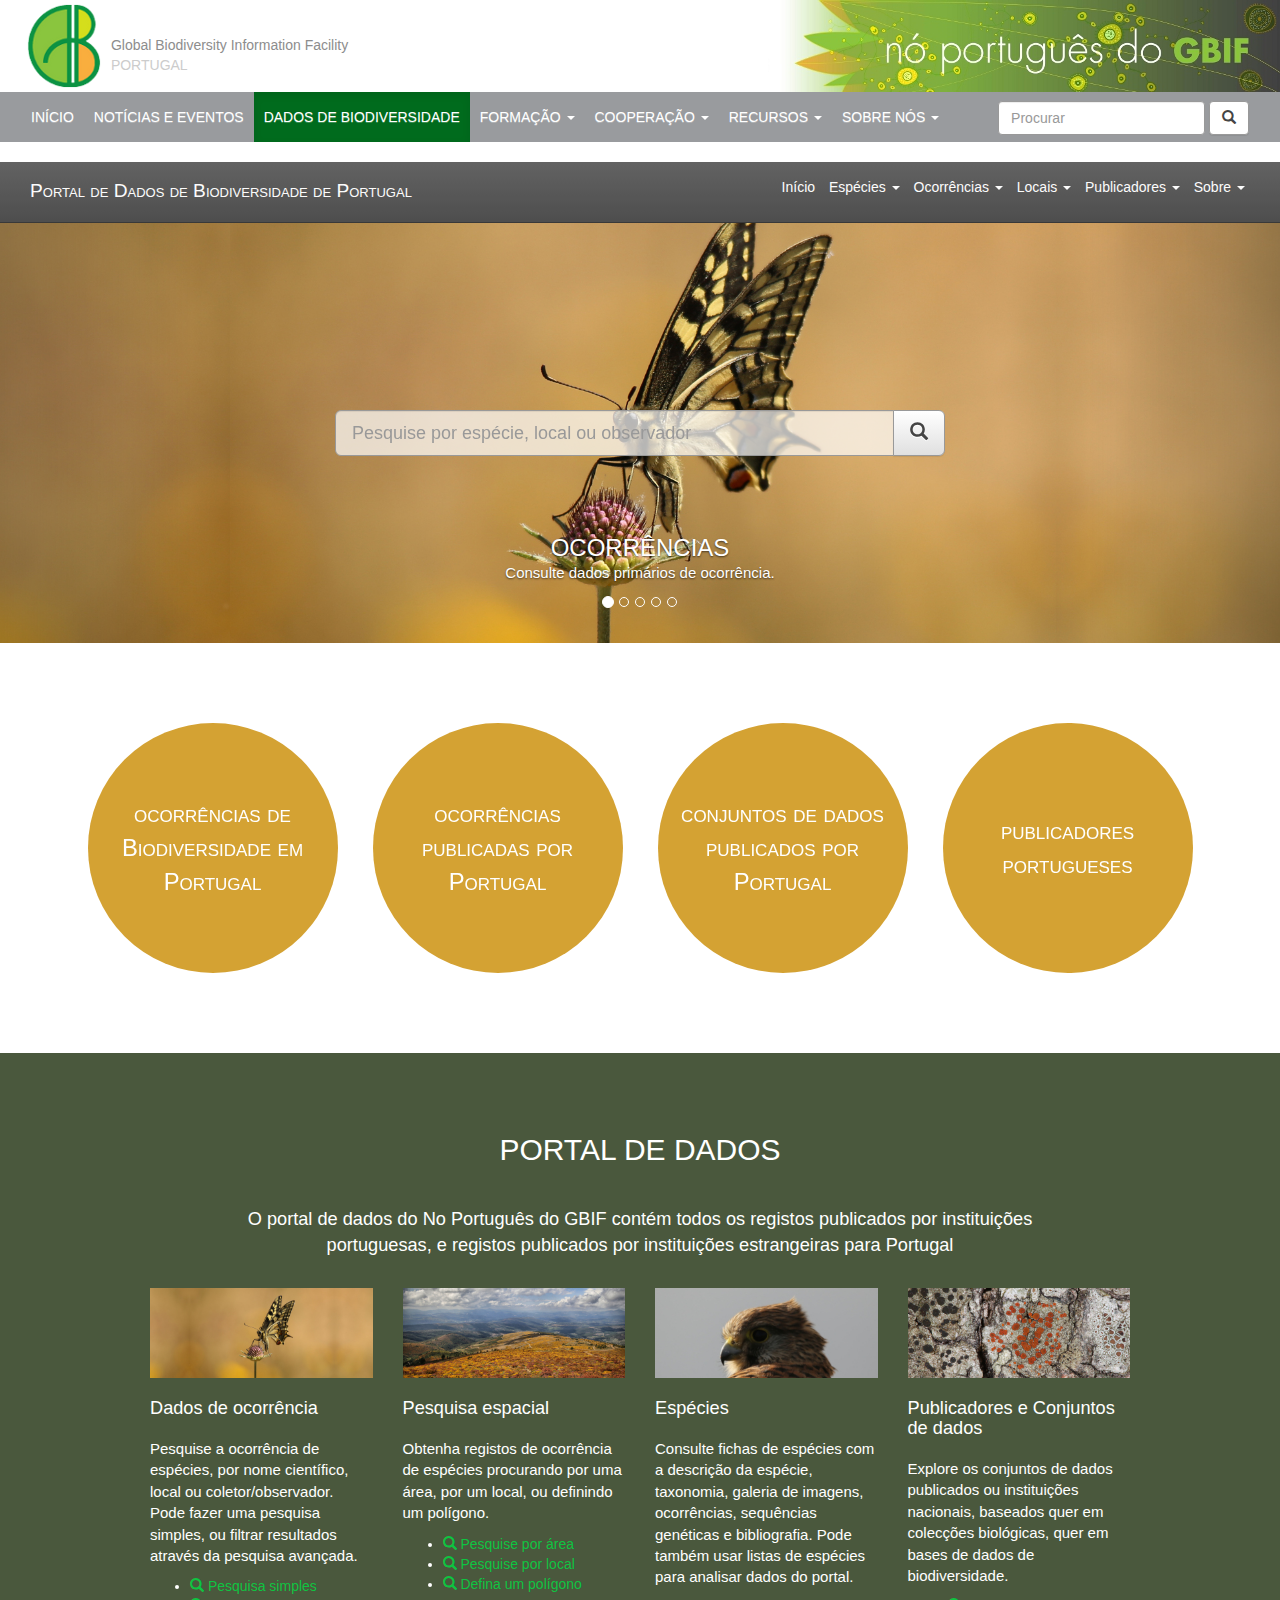
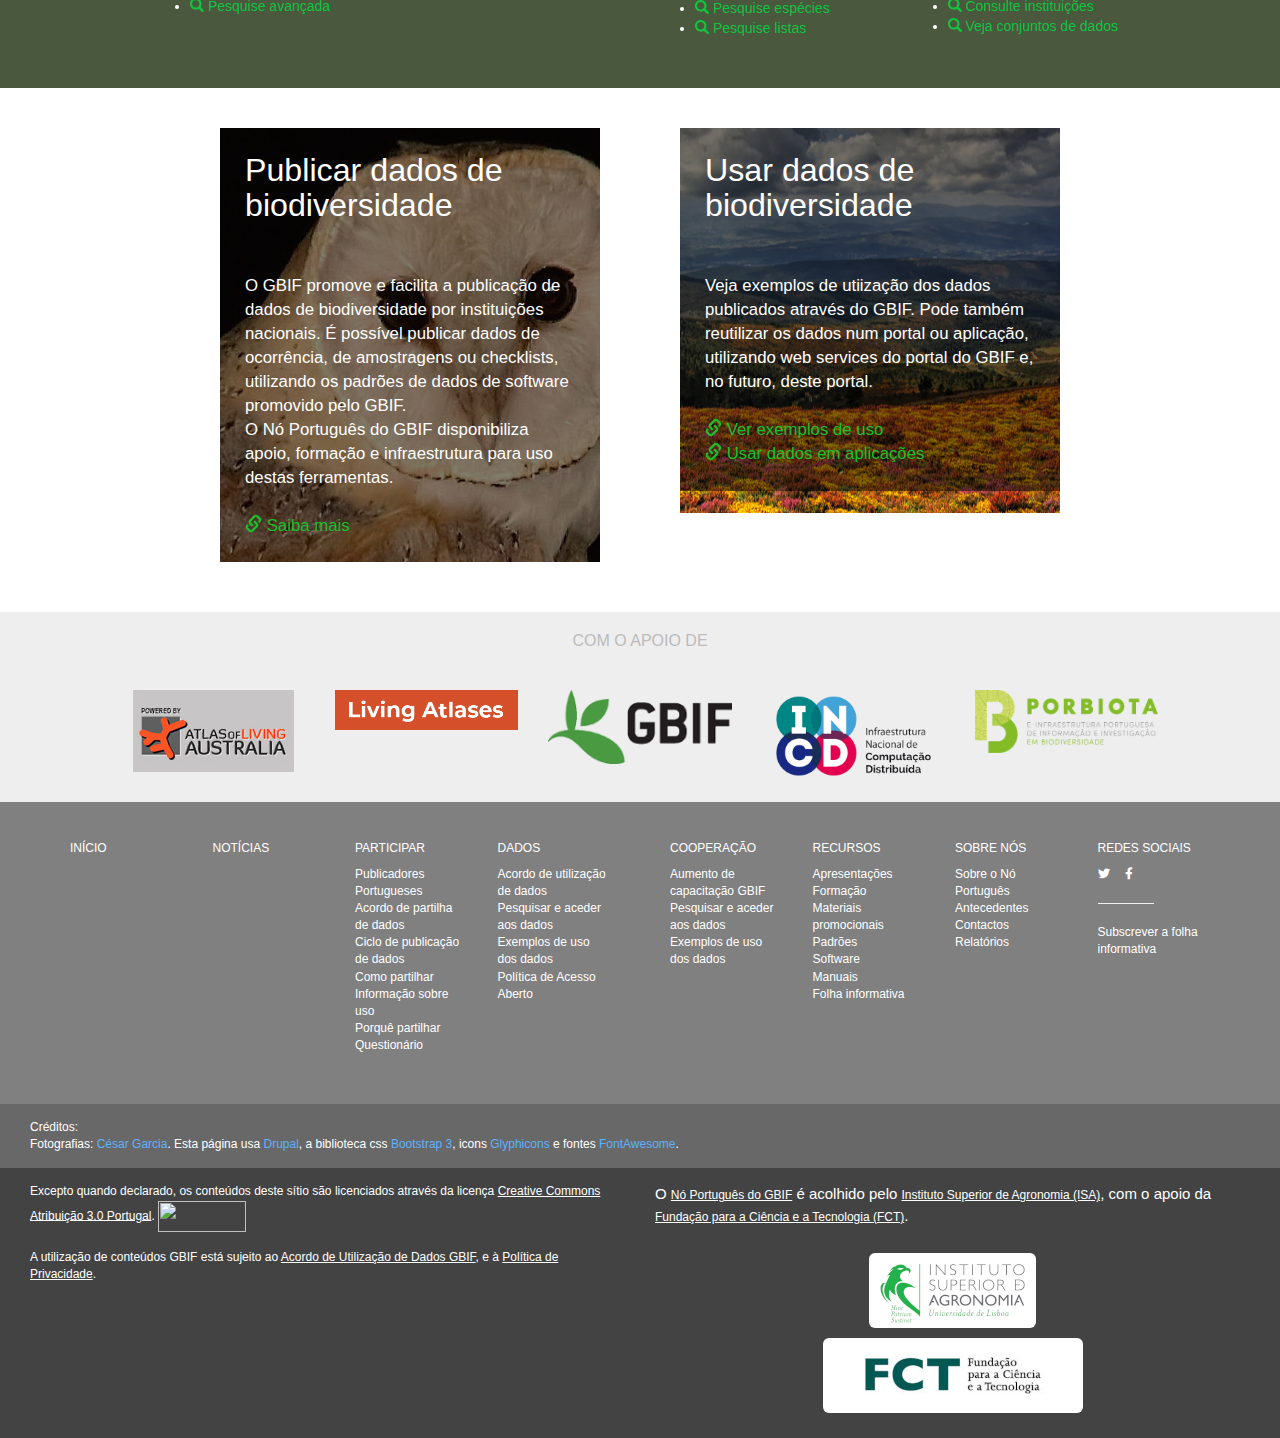
==== index.html @ 5e7d491e "initial version" ====
<!DOCTYPE html>
<html>
<head>
  <meta charset="utf-8">
  <meta name="viewport" content="width=device-width, initial-scale=1">
  <script type="text/javascript" src="js/jquery.min.js"></script>
  <script type="text/javascript" src="js/totais.js"></script>
  <script type="text/javascript" src="js/bootstrap.js"> </script>
  <!-- Global site tag (gtag.js) - Google Analytics -->
  <script async src="https://www.googletagmanager.com/gtag/js?id=UA-41841769-3"></script>
  <script>
    window.dataLayer = window.dataLayer || [];
    function gtag(){dataLayer.push(arguments);}
    gtag('js', new Date());

    gtag('config', 'UA-41841769-3');
  </script>
  <link href="css/bootstrap.css" type="text/css" rel="stylesheet" media="screen, projection, print" />
  <link href="css/bootstrap-theme.css" type="text/css" rel="stylesheet" media="screen, projection, print" />
  <link href="css/ala-styles.css" type="text/css" rel="stylesheet" media="screen, projection, print" />
  <link href="css/pt-styles.css" type="text/css" rel="stylesheet" media="screen, projection, print" />
  <link href="css/all.css" type="text/css" rel="stylesheet" media="screen, projection, print" />

</head>
<body>
  <!-- banner section-->

  <!-- logo bar subsection-->
    <div class="gbif-top-header">
    <div class="row">
      <div class="col-sm-4 col-xs-12">
        <a href="https://www.gbif.pt" style="margin-left:0px; background-color:white;"><img src="images/gbifpt92_1.png"></a>
        <div class="name-and-slogan">
          <div class="site-slogan">Global Biodiversity Information Facility</div>
          <div class="site-name">PORTUGAL</div>
        </div>
      </div>
      <div class="col-sm-8 hidden-xs">
        <div class="banner-top"></div>
      </div>
    </div>
  </div>
  <!-- END logo bar-->

  <!-- general menu section -->

  <nav class="navbar navbar-default">
    <div class="container-fluid">

      <!-- BRAND -->
      <div class="navbar-header">
        <button type="button" class="navbar-toggle" data-toggle="collapse" data-target="#general-menu">
          <span class="icon-bar"></span>
          <span class="icon-bar"></span>
          <span class="icon-bar"></span>
        </button>
      </div>
      <!-- COLLAPSIBLE NAVBAR -->
      <div class="collapse navbar-collapse" id="general-menu">

        <!-- Links -->
        <ul class="nav navbar-nav ">
          <li><a href="http://www.gbif.pt">Início</a></li>
          <li><a href="http://www.gbif.pt/news">Notícias e Eventos</a></li>
          <li class="active"><a href="https://dados.gbif.pt">Dados de Biodiversidade</a></li>
          <li class="dropdown">
            <a href="#" class="dropdown-toggle" data-toggle="dropdown" role="button" aria-haspopup="true" aria-expanded="false">Formação <span class="caret"></span></a>
            <ul class="dropdown-menu" aria-labelledby="formacao">
              <li><a href="http://www.gbif.pt/node/461?language=pt-pt">Plano de formação 2019</a></li>
              <li><a href="http://www.gbif.pt/formacao?language=pt-pt">Todos os cursos</a></li>
            </ul>
          </li>
          <li class="dropdown">
            <a href="#" class="dropdown-toggle" data-toggle="dropdown" role="button" aria-haspopup="true" aria-expanded="false">Cooperação <span class="caret"></span></a>
            <ul class="dropdown-menu" aria-labelledby="cooperacao">
              <li><a href="http://www.gbif.pt/taxonomy/term/45?language=pt-pt">Projectos de colaboração</a></li>
              <li><a href="http://www.gbif.pt/taxonomy/term/51?language=pt-pt">Aumento Capacitação GBIF</a><li>
              <li><a href="http://www.gbif.pt/taxonomy/term/47?language=pt-pt">Cooperação na CPLP</a><li>
            </ul>
          </li>
          <li class="dropdown">
            <a href="#" class="dropdown-toggle" data-toggle="dropdown" role="button" aria-haspopup="true" aria-expanded="false">Recursos <span class="caret"></span></a>
            <ul class="dropdown-menu" aria-labelledby="recursos">
              <li><a href="http://www.gbif.pt/infraestrutura?language=pt-pt">Infraestrutura</a></li>
              <li><a href="http://www.gbif.pt/taxonomy/term/49?language=pt-pt">Apresentações</a><li>
              <li><a href="http://www.gbif.pt/taxonomy/term/39?language=pt-pt">Padrões de dados</a><li>
              <li><a href="http://www.gbif.pt/taxonomy/term/40?language=pt-pt">Software</a><li>
              <li><a href="http://www.gbif.pt/taxonomy/term/38?language=pt-pt">Manuais</a><li>
            </ul>
          </li>
          <li class="dropdown">
            <a href="#" class="dropdown-toggle" data-toggle="dropdown" role="button" aria-haspopup="true" aria-expanded="false">Sobre nós <span class="caret"></span></a>
            <ul class="dropdown-menu" aria-labelledby="sobre-nos">
              <li><a href="http://www.gbif.pt/node/83?language=pt-pt">Sobre o Nó Português</a></li>
              <li><a href="http://www.gbif.pt/taxonomy/term/37?language=pt-pt">Antecedentes</a><li>
              <li><a href="http://www.gbif.pt/planoestrategico?language=pt-pt">Plano Estratégico</a><li>
              <li><a href="http://www.gbif.pt/relatorios?language=pt-pt">Relatórios</a><li>
              <li><a href="http://www.gbif.pt/equipa?language=pt-pt">Equipa</a><li>
              <li><a href="http://www.gbif.pt/contactos?language=pt-pt">Contactos</a><li>
            </ul>
          </li>
        </ul>
        <!-- Search -->
        <form class="navbar-form navbar-right" role="search" action="http://www.gbif.pt/search/node/" method="get">
          <div class="form-group">
            <input type="text" class="form-control" placeholder="Procurar">
          </div>
          <button type="submit" class="btn btn-default"><span class="icon glyphicon glyphicon-search" aria-hidden="true"></span></button>

        </form>
      </div><!--/.nav-collapse -->
    </div><!--/.container-fluid -->
  </nav>

  <!--/general menu section -->

  <div class="navbar navbar-inverse navbar-static-top">
        <div class="navbar-inner">
            <div class="container-fluid">
                <a class="brand" href="https://dados.gbif.pt">Portal de Dados de Biodiversidade de Portugal</a>
                <div class="simple-nav-list pull-right">
                    <ul class="list-inline">
                        <li><a href="https://dados.gbif.pt">Início</a></li>
                        <li class="dropdown dropdown-menu-right">
                          <a href="#" class="dropdown-toggle" data-toggle="dropdown" role="button" aria-haspopup="true" aria-expanded="false">Espécies <span class="caret"></span></a>
                          <ul class="dropdown-menu" aria-labelledby="especies">
                            <li><a href="https://especies.gbif.pt">Pesquisar espécies</a></li>
                            <li><a href="https://listas.gbif.pt">Ver/analisar listas de espécies</a></li>
                          </ul>
                        </li>
                        <li class="dropdown">
                          <a href="#" class="dropdown-toggle" data-toggle="dropdown" role="button" aria-haspopup="true" aria-expanded="false">Ocorrências <span class="caret"></span></a>
                            <ul class="dropdown-menu" aria-labelledby="registos">
                              <li><a href="https://registos.gbif.pt">Pesquisa simples</a></li>
                              <li><a href="https://registos.gbif.pt/#advanceSearch">Pesquisa avançada</a></li>
                              <li><a href="https://registos.gbif.pt/#taxaUpload">Pesquisar várias espécies</a></li>
                              <li><a href="https://registos.gbif.pt/#catalogUpload">Pesquisar por números de catálogo</a></li>
                            </ul>
                          </li>                        <li class="dropdown">
                          <a href="#" class="dropdown-toggle" data-toggle="dropdown" role="button" aria-haspopup="true" aria-expanded="false">Locais <span class="caret"></span></a>
                          <ul class="dropdown-menu dropdown-menu-right" aria-labelledby="locais">
                            <li><a href="https://registos.gbif.pt/explore/your-area?default=true">Pesquisar por local</a></li>
                            <li><a href="https://registos.gbif.pt#tab_spatialSearch">Pesquisar por polígono</a></li>
                            <li><a href="https://regioes.gbif.pt">Pesquisar por região</a></li>
                            <!--<li><a href="http://registos.gbif.pt">Análise espacial</a></li>-->
                          </ul>
                        </li>
                        <li class="dropdown">
                          <a href="#" class="dropdown-toggle" data-toggle="dropdown" role="button" aria-haspopup="true" aria-expanded="false">Publicadores <span class="caret"></span></a>
                          <ul class="dropdown-menu dropdown-menu-right" aria-labelledby="publicadores">
                            <li><a href="https://metadados.gbif.pt">Publicadores</a></li>
                            <li><a href="https://metadados.gbif.pt/datasets">Conjuntos de dados</a></li>
                          </ul>
                        </li>
                        <li class="dropdown">
                          <a href="#" class="dropdown-toggle" data-toggle="dropdown" role="button" aria-haspopup="true" aria-expanded="false">Sobre <span class="caret"></span></a>
                          <ul class="dropdown-menu dropdown-menu-right" aria-labelledby="sobre">
                            <li><a href="https://dados.gbif.pt/sobre.html">Sobre o portal</a></li>
                            <li><a href="https://dados.gbif.pt/ajuda.html">Como usar</a></li>
                            <li><a href="https://dados.gbif.pt/citar.html">Como citar</a></li>
                            <li><hr /></li>
                            <li><a href="https://dados.gbif.pt/LivingAtlases.html">Comunidade Living Atlases</a></li>
                            <!--<li><a href="http://registos.gbif.pt">Análise espacial</a></li>-->
                          </ul>
                        </li>
                    </ul>
                </div><!--/.nav-collapse -->
            </div><!--/.container-fluid -->
        </div><!--/.navbar-inner -->
    </div><!--/.navbar -->
  <!-- End of banner section-->

<div class="main"> <!--main content-->
  <div class="container-fluid>">

<!--Carousel-->
        <div id="myCarousel" class="carousel slide" data-ride="carousel"><!--Carousel-->
          <div class="container wrap">
            <form role="search" action="https://registos.gbif.pt/occurrences/search" method="get">
              <div class="input-group input-group-lg">
                <input type="text" class="form-control" name="q" placeholder="Pesquise por espécie, local ou observador">
                <div class="input-group-btn">
                  <button class="btn btn-default" type="submit"><i class="glyphicon glyphicon-search"></i></button>
                </div>
              </div>
            </form>
          </div>
          <!-- Indicators -->
          <ol class="carousel-indicators">
            <li data-target="#myCarousel" data-slide-to="0" class="active"></li>
            <li data-target="#myCarousel" data-slide-to="1"></li>
            <li data-target="#myCarousel" data-slide-to="2"></li>
            <li data-target="#myCarousel" data-slide-to="3"></li>
            <li data-target="#myCarousel" data-slide-to="4"></li>
          </ol>

          <!-- Wrapper for slides -->
          <div class="carousel-inner" role="listbox">
            <div class="item active">
            <img src="images/biodiv/borboleta_h650.jpg" alt="Borboleta">
              <div class="carousel-caption">
                <h3 class="fontCarouselH3"><a href="https://dados.gbif.pt/generic-hub">Ocorrências</a></h3>
                <p class="fontCarouselP">Consulte dados primários de ocorrência.</p>
              </div>
            </div>

            <div class="item">
            <img src="images/biodiv/guardarios_h650.jpg" alt="Guarda rios">
              <div class="carousel-caption">
                <h3 class="fontCarouselH3"><a href="#">Dados para espécies</a></h3>
                <p class="fontCarouselP">Consulte dados para espécies notáveis.</p>
              </div>
            </div>

            <div class="item">
            <img src="images/biodiv/paisagem_h650.jpg" alt="Paisagem">
              <div class="carousel-caption">
                <h3 class="fontCarouselH3"><a href="https://dados.gbif.pt/generic-hub/explore/your-area?default=true">Locais</a></h3>
                <p class="fontCarouselP">Veja os dados para a sua região.</p>
              </div>
            </div>

            <div class="item">
            <img src="images/biodiv/ra_h650.jpg" alt="Rã">
              <div class="carousel-caption">
                <h3 class="fontCarouselH3"><a href="https://metadados.gbif.pt/collectory/datasets">Conjuntos de dados</a></h3>
                <p class="fontCarouselP">Consulte os conjuntos de dados disponívels.</p>
              </div>
            </div>

            <div class="item">
            <img src="images/biodiv/musgo_h650.jpg" alt="Musgo">
              <div class="carousel-caption">
                <h3 class="fontCarouselH3"><a href="https://metadados.gbif.pt/collectory">Publicadores</a></h3>
                <p class="fontCarouselP">Consulte os publicadores de dados de Portugal através do GBIF.</p>
              </div>
            </div>
          </div>

          <!-- Left and right controls -->
          <a class="left carousel-control" href="#myCarousel" role="button" data-slide="prev">
            <!--<span class="glyphicon glyphicon-chevron-left" aria-hidden="true"></span>-->
            <span class="sr-only">Previous</span>
          </a>
          <a class="right carousel-control" href="#myCarousel" role="button" data-slide="next">
            <!--span class="glyphicon glyphicon-chevron-right" aria-hidden="true"></span>-->
            <span class="sr-only">Next</span>
          </a>
        </div>
      </div>
  </div>
  <!--/Carousel-->

  <!--Contadores-->
  <div class="container">
    <div class="row">
      <script>
       window.onload = totalRecords();
       window.onload = totalRecordsPT();
       window.onload = totalDatasetsPT();
       window.onload = totalPublicadoresPT();
     </script>
     <div class="col-md-3 block">
         <div class="circle">
             <p><a href="https://www.gbif.org/occurrence/search?country=PT" id="totalRecords"></a> ocorrências de Biodiversidade em Portugal</p>
         </div>
     </div>
     <div class="col-md-3 block">
         <div class="circle">
             <p><a href="https://www.gbif.org/occurrence/search?publishing_country=PT&advanced=1" id="totalRecordsPT"></a> ocorrências publicadas por Portugal</p>
         </div>
     </div>
     <div class="col-md-3 block">
         <div class="circle">
             <p><a href="https://www.gbif.org/publisher/search?country=PT" id="totalDatasetsPT"></a> conjuntos de dados publicados por Portugal</p>
         </div>
     </div>
     <div class="col-md-3 block">
         <div class="circle">
             <p><a href="https://www.gbif.org/publisher/search?country=PT" id="totalPublicadoresPT"></a> publicadores portugueses</p>
         </div>
     </div>
   </div>
  </div>
  <!--/Contadores-->

<!--destaques topicos Portal-->
<div class="destaquesPortal">
  <div class="container-fluid">
    <h2 class="block-title">Portal de dados</h2>
    <div class="col-sm-8 col-sm-offset-2 text-center section2H" style="padding-bottom:30px;">O portal de dados do No Português do GBIF contém todos os registos publicados por instituições portuguesas, e registos publicados por instituições estrangeiras para Portugal</div>
    <div class="row">
      <div class="col-sm-3 topicos">
        <img src="images/biodiv/borboleta_335.jpg" class="img-responsive" style="width:100%" alt="Image">
        <h2 class="section2H">Dados de ocorrência</h2>
        <p class="section2">Pesquise a ocorrência de espécies, por nome científico, local ou coletor/observador. Pode fazer uma pesquisa simples, ou filtrar resultados através da pesquisa avançada.</p>
        <ul class="section2">
          <li><a href="https://registos.gbif.pt/search#tab_simpleSearch"><span class="glyphicon glyphicon-search"></span> Pesquisa simples</a></li>
          <li><a href="https://registos.gbif.pt/search#tab_advanceSearch"><span class="glyphicon glyphicon-search"></span> Pesquise avançada</a></li>
        </ul class="section2">
      </div>
      <div class="col-sm-3 topicos">
        <img src="images/biodiv/paisagem_335.jpg" class="img-responsive" style="width:100%" alt="Image">
        <h2 class="section2H">Pesquisa espacial</h2>
        <p class="section2">Obtenha registos de ocorrência de espécies procurando por uma área, por um local, ou definindo um polígono.</p>
        <ul class="section2">
          <li><a href="https://regioes.gbif.pt/#rt=States%20and%20territories"><span class="glyphicon glyphicon-search"></span> Pesquise por área</a></li>
          <li><a href="https://registos.gbif.pt/explore/your-area?default=true"><span class="glyphicon glyphicon-search"></span> Pesquise por local</a></li>
          <li><a href="https://registos.gbif.pt/#tab_spatialSearch"><span class="glyphicon glyphicon-search"></span> Defina um polígono</a></li>
        </ul>
      </div>
      <div class="col-sm-3 topicos">
        <img src="images/biodiv/ave_335.jpg" class="img-responsive" style="width:100%" alt="Image">
        <h2 class="section2H">Espécies </h2>
        <p class="section2">Consulte fichas de espécies com a descrição da espécie, taxonomia, galeria de imagens, ocorrências, sequências genéticas e bibliografia. Pode também usar listas de espécies para analisar dados do portal.</p>
      <ul class="section2">
        <li><a href="https://especies.gbif.pt/"><span class="glyphicon glyphicon-search"></span> Pesquise espécies</a></li>
        <li><a href="https://listas.gbif.pt/"><span class="glyphicon glyphicon-search"></span> Pesquise listas</a></li>
      </ul class="section2">
      </div>
      <div class="col-sm-3 topicos">
        <img src="images/biodiv/liquenes_335.jpg" class="img-responsive" style="width:100%" alt="Image">
        <h2 class="section2H">Publicadores e Conjuntos de dados </h2>
        <p class="section2">Explore os conjuntos de dados publicados ou instituições nacionais, baseados quer em colecções biológicas, quer em bases de dados de biodiversidade. </p>
        <ul class="section2">
          <li><a href="https://metadados.gbif.pt/"><span class="glyphicon glyphicon-search"></span> Consulte instituições</a></li>
          <li><a href="https://metadados.gbif.pt/datasets"><span class="glyphicon glyphicon-search"></span> Veja conjuntos de dados</a></li>
      </ul>
      </div>
    </div>
  </div>
</div> <!--/destaques topicos Portal-->

<!--publicaUsa-->
<div class="publicaUsa">
  <div class="row">
    <div class="col-sm-6">
      <div class="publicaDados">
      <h2 class="section3H">Publicar dados de biodiversidade</h2>
      <p class="section3">O GBIF promove e facilita a publicação de dados de biodiversidade por instituições nacionais. É possível publicar dados de ocorrência, de amostragens ou checklists, utilizando os padrões de dados de software promovido pelo GBIF. <br>O Nó Português do GBIF disponibiliza apoio, formação e infraestrutura para uso destas ferramentas.<br><br><a href="http://www.gbif.pt/taxonomy/term/29"><span class="glyphicon glyphicon-link"></span> Saiba mais</a>
      </p>
    </div>
    </div>
    <div class="col-sm-6">
      <div class="usaDados">
      <h2 class="section3H">Usar dados de biodiversidade</h2>
      <p class="section3">Veja exemplos de utiização dos dados publicados através do GBIF. Pode também reutilizar os dados num portal ou aplicação, utilizando web services do portal do GBIF e, no futuro, deste portal.
      <br><br><a href="https://www.gbif.org/resource/search?contentType=dataUse"><span class="glyphicon glyphicon-link"></span> Ver exemplos de uso</a>
      <br><a href="http://www.gbif.org/developer/summary"><span class="glyphicon glyphicon-link"></span> Usar dados em aplicações</a></p>
    </div>
  </div>
</div>
</div><!--/publicaUsa-->


</main><!--/main content-->



<div id="footer">

    <div class="container-fluid">
      <div class="container-fluid" style="width:100%;"> <!--partners-->
        <div class="row footergbifpt">
          <div class="row">
          <h3 class="text-center"> Com o apoio de </h3>
          </div>
          <div class="row">
          <div class="col-sm-2 col-md-offset-1">
            <a href="http://www.ala.org.au/" target="_blank"><img class="img-responsive center-block" src="images/ala-logo1.png" alt="Atlas  of Living Australia" title="Atlas  of Living Australia"/></a>
          </div>
          <div class="col-sm-2">
              <a href="https://living-atlases.gbif.org/" target="_blank"><img class="img-responsive center-block" src="images/Living_Atlases_community.png" alt="Living Atlases" title="GBIF Portugal"/></a>
          </div>
          <div class="col-sm-2">
              <a href="http://www.gbif.org/" target="_blank"><img class="img-responsive center-block" src="images/GBIF-2015.png" alt="GBIF" title="GBIF"/></a>
          </div>
          <div class="col-sm-2">
              <a href="https://www.incd.pt/ " target="_blank"><img class="img-responsive center-block" src="images/incd-logo-gray.png" alt="INCD" title="INCD"/></a>
          </div>
          <div class="col-sm-2">
              <a href="http://www.porbiota.pt/ " target="_blank"><img class="img-responsive center-block" src="images/porbiota_principal.png" alt="PORBIOTA" title="INCD"/></a>
          </div>
          <!--<div class="col-sm-2">
              <a href="https://www.gbif.pt/ " target="_blank"><img class="img-responsive center-block" src="images/GBIFPORTUGAL.png" alt="GBIF Portugal" title="GBIF Portugal"/></a>
          </div>-->
          </div>
        </div>
      </div><!--/partners-->


      <div class="container-fluid"> <!-- footer menu-->
        <div class="row footermenu ">
        <div class="col-sm-6">
        <div class="col-sm-3"><h2><a href="http://www.gbif.pt">Início</a></h2></div>
          <div class="col-sm-3"><h2><a href="http://www.gbif.pt/taxonomy/term/28">Notícias</a></h2></div>
          <div class="col-sm-3"><h2><a href="http://www.gbif.pt/taxonomy/term/29">Participar</a></h2>
            <ul class="list-unstyled">
              <li><a href="http://www.gbif.pt/node/18">Publicadores Portugueses</a></li>
              <li><a href="http://www.gbif.pt/node/492">Acordo de partilha de dados</a></li>
              <li><a href="http://www.gbif.pt/node/133">Ciclo de publicação de dados</a></li>
              <li><a href="http://www.gbif.pt/node/17">Como partilhar</a></li>
              <li><a href="http://www.gbif.pt/node/46">Informação sobre uso</a></li>
              <li><a href="http://www.gbif.pt/node/16">Porquê partilhar</a></li>
              <li><a href="http://www.gbif.pt/node/115">Questionário</a></li>
            </ul>
          </div>
          <div class="col-sm-3"><h2><a href="http://www.gbif.pt/taxonomy/term/30">Dados</a></h2>
            <ul class="list-unstyled">
              <li><a href="http://www.gbif.pt/node/491">Acordo de utilização de dados</a></li>
              <li><a href="http://www.gbif.pt/node/24">Pesquisar e aceder aos dados</a></li>
              <li><a href="http://www.gbif.pt/node/133">Exemplos de uso dos dados</a></li>
              <li><a href="http://www.gbif.pt/node/17">Política de Acesso Aberto</a></li>
            </ul>
          </div>
          </div>
          <div class="col-sm-6">
          <div class="col-sm-3"><h2><a href="http://www.gbif.pt/taxonomy/term/44">Cooperação</a></h2>
            <ul class="list-unstyled">
              <li><a href="http://www.gbif.pt/taxonomy/term/51">Aumento de capacitação GBIF</a></li>
              <li><a href="http://www.gbif.pt/taxonomy/term/45">Pesquisar e aceder aos dados</a></li>
              <li><a href="http://www.gbif.pt/taxonomy/term/47">Exemplos de uso dos dados</a></li>
            </ul>
          </div>
          <div class="col-sm-3"><h2><a href="http://www.gbif.pt/taxonomy/term/31">Recursos</a></h2>
            <ul class="list-unstyled">
              <li><a href="http://www.gbif.pt/taxonomy/term/49">Apresentações</a></li>
              <li><a href="http://www.gbif.pt/taxonomy/term/42">Formação</a></li>
              <li><a href="http://www.gbif.pt/taxonomy/term/50">Materiais promocionais</a></li>
              <li><a href="http://www.gbif.pt/taxonomy/term/39">Padrões</a></li>
              <li><a href="http://www.gbif.pt/taxonomy/term/40">Software</a></li>
              <li><a href="http://www.gbif.pt/taxonomy/term/38">Manuais</a></li>
              <li><a href="http://www.gbif.pt/taxonomy/term/43">Folha informativa</a></li>
            </ul>
          </div>
          <div class="col-sm-3"><h2><a href="http://www.gbif.pt/taxonomy/term/32">Sobre nós</a></h2>
            <ul class="list-unstyled">
              <li><a href="http://www.gbif.pt/node/83">Sobre o Nó Português</a></li>
              <li><a href="http://www.gbif.pt/taxonomy/term/37">Antecedentes</a></li>
              <li><a href="http://www.gbif.pt/node/79">Contactos</a></li>
              <li><a href="http://www.gbif.pt/taxonomy/term/48">Relatórios</a></li>
            </ul>
          </div>
          <div class="col-sm-3"><h2>Redes sociais</h2>
            <ul class="list-unstyled">
            <li class="redesSociais"><a href="https://twitter.com/gbifportugal" target="_blank"><i class="fab fa-twitter"></i></a><span class="tab-space"> </span><a href="https://www.facebook.com/pages/Nó-Português-do-GBIF/294265787393100" target="_blank"><i class="fab fa-facebook-f"></i></a></li>
            <hr style="width:50%; margin-left: 0px;">
            <li>Subscrever a <a href="http://www.gbif.pt/subscrever_comunicacoes?language=pt-pt">folha informativa</a></li>
            </ul>
          </div>
        </div>
        </div>
       </div><!--/footer menu-->

        <div class="row credits">
          <div class ="col-sm-12"> Créditos:<br />
            Fotografias: <a href="https://www.flickr.com/photos/83637132@N02">César Garcia</a>. Esta página usa <a href="http://drupal.org">Drupal</a>, a biblioteca css <a href="http://getbootstrap.com">Bootstrap 3</a>, icons <a href="http://glyphicons.com/">Glyphicons</a> e fontes <a href="http://fortawesome.github.io/Font-Awesome/">FontAwesome</a>.
            </div>
        </div>

      <div class="row license">
         <div class="col-sm-6">
           Excepto quando declarado, os conteúdos deste sítio são licenciados através da licença <a href="https://creativecommons.org/licenses/by/3.0/pt/" title="External link to Creative Commons" class="external">Creative Commons Atribuição 3.0 Portugal</a>.
             <a href="http://creativecommons.org/licenses/by/3.0/pt/" title="External link to Creative Commons"><img src="https://i.creativecommons.org/l/by/3.0/88x31.png" width="88" height="31" alt=""></a><br><br>
             A utilização de conteúdos GBIF está sujeito ao <a href="http://www.gbif.org/terms/licences/data-use" title="Acordo de Utilização de Dados">Acordo de Utilização de Dados GBIF</a>, e à <a href="http://www.gbif.pt/node/116" title="Política de Privacidade">Política de Privacidade</a>.
         </div>
         <div class="col-sm-6">
           <p>O <a href="http://www.gbif.pt" title="Nó Português do GBIF">Nó Português do GBIF</a> é acolhido pelo <a href="http://www.isa.ulisboa.pt" title="Instituto Superior de Agronomia (ISA)">Instituto Superior de Agronomia (ISA)</a>,
           com o apoio da <a href="http://www.fct.pt" title="Fundação para a Ciência e a Tecnologia (FCT)">Fundação para a Ciência e a Tecnologia (FCT)</a>.</p><br>
           <p><a href="http://www.isa.ulisboa.pt" target="_blank"><img src="images/LogoISA.png" class="img-rounded img-responsive center-block" alt="Instituto Superior de Agronomia da Universidade de Lisboa" title="Instituto Superior de Agronomia da Universidade de Lisboa"/></a></p>
           <p><a href="http://www.fct.pt" target="_blank"><img src="images/2017_FCT_H_cor.jpg" class="img-rounded img-responsive center-block" alt="Fundação para a Ciência e a Tecnologia" title="Fundação para a Ciência e a Tecnologia"/></a></p>
         </div>
      </div>


    </div> <!--/#container-fluid -->
</div><!--/#footer -->

</body>
</html>
---- css/ala-styles.css ----
/* ALA custom style rules
================================= */

/*!* roboto-300 - latin_latin-ext *!*/
/*@font-face {*/
    /*font-family: 'Roboto';*/
    /*font-style: normal;*/
    /*font-weight: 300;*/
    /*src: url('../fonts/roboto-v18-latin_latin-ext-300.eot'); !* IE9 Compat Modes *!*/
    /*src: local('Roboto Light'), local('Roboto-Light'),*/
    /*url('../fonts/roboto-v18-latin_latin-ext-300.eot?#iefix') format('embedded-opentype'), !* IE6-IE8 *!*/
    /*url('../fonts/roboto-v18-latin_latin-ext-300.woff2') format('woff2'), !* Super Modern Browsers *!*/
    /*url('../fonts/roboto-v18-latin_latin-ext-300.woff') format('woff'), !* Modern Browsers *!*/
    /*url('../fonts/roboto-v18-latin_latin-ext-300.ttf') format('truetype'), !* Safari, Android, iOS *!*/
    /*url('../fonts/roboto-v18-latin_latin-ext-300.svg#Roboto') format('svg'); !* Legacy iOS *!*/
/*}*/
/*!* roboto-500 - latin_latin-ext *!*/
/*@font-face {*/
    /*font-family: 'Roboto';*/
    /*font-style: normal;*/
    /*font-weight: 500;*/
    /*src: url('../fonts/roboto-v18-latin_latin-ext-500.eot'); !* IE9 Compat Modes *!*/
    /*src: local('Roboto Medium'), local('Roboto-Medium'),*/
    /*url('../fonts/roboto-v18-latin_latin-ext-500.eot?#iefix') format('embedded-opentype'), !* IE6-IE8 *!*/
    /*url('../fonts/roboto-v18-latin_latin-ext-500.woff2') format('woff2'), !* Super Modern Browsers *!*/
    /*url('../fonts/roboto-v18-latin_latin-ext-500.woff') format('woff'), !* Modern Browsers *!*/
    /*url('../fonts/roboto-v18-latin_latin-ext-500.ttf') format('truetype'), !* Safari, Android, iOS *!*/
    /*url('../fonts/roboto-v18-latin_latin-ext-500.svg#Roboto') format('svg'); !* Legacy iOS *!*/
/*}*/
/*!* roboto-regular - latin_latin-ext *!*/
/*@font-face {*/
    /*font-family: 'Roboto';*/
    /*font-style: normal;*/
    /*font-weight: 400;*/
    /*src: url('../fonts/roboto-v18-latin_latin-ext-regular.eot'); !* IE9 Compat Modes *!*/
    /*src: local('Roboto'), local('Roboto-Regular'),*/
    /*url('../fonts/roboto-v18-latin_latin-ext-regular.eot?#iefix') format('embedded-opentype'), !* IE6-IE8 *!*/
    /*url('../fonts/roboto-v18-latin_latin-ext-regular.woff2') format('woff2'), !* Super Modern Browsers *!*/
    /*url('../fonts/roboto-v18-latin_latin-ext-regular.woff') format('woff'), !* Modern Browsers *!*/
    /*url('../fonts/roboto-v18-latin_latin-ext-regular.ttf') format('truetype'), !* Safari, Android, iOS *!*/
    /*url('../fonts/roboto-v18-latin_latin-ext-regular.svg#Roboto') format('svg'); !* Legacy iOS *!*/
/*}*/
/*!* roboto-900 - latin_latin-ext *!*/
/*@font-face {*/
    /*font-family: 'Roboto';*/
    /*font-style: normal;*/
    /*font-weight: 900;*/
    /*src: url('../fonts/roboto-v18-latin_latin-ext-900.eot'); !* IE9 Compat Modes *!*/
    /*src: local('Roboto Black'), local('Roboto-Black'),*/
    /*url('../fonts/roboto-v18-latin_latin-ext-900.eot?#iefix') format('embedded-opentype'), !* IE6-IE8 *!*/
    /*url('../fonts/roboto-v18-latin_latin-ext-900.woff2') format('woff2'), !* Super Modern Browsers *!*/
    /*url('../fonts/roboto-v18-latin_latin-ext-900.woff') format('woff'), !* Modern Browsers *!*/
    /*url('../fonts/roboto-v18-latin_latin-ext-900.ttf') format('truetype'), !* Safari, Android, iOS *!*/
    /*url('../fonts/roboto-v18-latin_latin-ext-900.svg#Roboto') format('svg'); !* Legacy iOS *!*/
/*}*/
/*!* roboto-700 - latin_latin-ext *!*/
/*@font-face {*/
    /*font-family: 'Roboto';*/
    /*font-style: normal;*/
    /*font-weight: 700;*/
    /*src: url('../fonts/roboto-v18-latin_latin-ext-700.eot'); !* IE9 Compat Modes *!*/
    /*src: local('Roboto Bold'), local('Roboto-Bold'),*/
    /*url('../fonts/roboto-v18-latin_latin-ext-700.eot?#iefix') format('embedded-opentype'), !* IE6-IE8 *!*/
    /*url('../fonts/roboto-v18-latin_latin-ext-700.woff2') format('woff2'), !* Super Modern Browsers *!*/
    /*url('../fonts/roboto-v18-latin_latin-ext-700.woff') format('woff'), !* Modern Browsers *!*/
    /*url('../fonts/roboto-v18-latin_latin-ext-700.ttf') format('truetype'), !* Safari, Android, iOS *!*/
    /*url('../fonts/roboto-v18-latin_latin-ext-700.svg#Roboto') format('svg'); !* Legacy iOS *!*/
/*}*/

/* Global
================================= */
body{-webkit-font-smoothing:antialiased;font:normal 15px Roboto,Helvetica,"Helvetica Neue",Arial,sans-serif}
#main{padding-top: 30px; padding-bottom: 5em; }
body.background-white {background-color:#fff;}
body.background-lightgrey {background-color:#f2f2f2;}
.container {position: relative;max-width: 1260px;}

/* Columns
================================= */
.no-gutter>[class*='col-']{padding-right:0;padding-left:0;}
.col-centered{float:none;margin:0 auto;}

/* Navbar
================================= */
/*.navbar {background-color: white;border-top: 4px solid rgb(213, 80, 42);border-bottom: 2px solid rgb(231, 231, 231);}*/
.navbar { margin-bottom: 0px; padding:15px;  }
.navbar  a { color:#FCFCFC; }
.navbar-nav {margin: 0 0 0 5px;}
.container.container-navbar {margin-top: 12px;padding-bottom: 0;}
.container-navbar .navbar-brand {padding: 0 15px 15px; font-size: 1.2em; color:#fff; }
.navbar-default {background-image:none;box-shadow:none;-webkit-box-shadow:none;}
.navbar-default .navbar-nav>li>a {color: #555;}
.navbar-default .navbar-nav>li>a:hover {color: #111;}
/* allow for WordPress admin bar */
.admin-bar .navbar { top: 46px; }

/* Nav Login
================================= */
.nav-login, .nav-logged-in {font-weight: 700;min-width: 80px;}
.nav-login li {background-color: #5b566a;height: 76px;margin-top: -30px;border-radius: 0 0 6px 6px;margin-bottom: -10px;}
div.col-md-1>ul.nav-login>li>a {color: #fff;margin-top: 22px;}
div.col-md-1>ul.nav-login>li>a:hover {color: #fff;text-decoration: underline;}
div.col-md-1>ul.nav-login>li>a:visited {color: #fff;}
.nav-logged-in>li {background-color: #5b566a;height: 76px;margin-top: -30px;border-radius: 0 0 6px 6px;margin-bottom: -10px;}
#bs-example-navbar-collapse-1 > div > div.col-md-2.hidden-xs > ul > li > a {color: #fff;margin-top: 22px;}
#bs-example-navbar-collapse-1 > div > div.col-md-2.hidden-xs > ul > li > a:hover {background-color: #5b566a; color: #fff;text-decoration: underline;}
#bs-example-navbar-collapse-1 > div > div.col-md-2.hidden-xs > ul > li > a:visited,#bs-example-navbar-collapse-1 > div > div.col-md-2.hidden-xs > ul > li > a:active,#bs-example-navbar-collapse-1 > div > div.col-md-2.hidden-xs > ul > li > a:focus {background-color: #5b566a;}

/* Search
================================= */
#global-search {padding: 0;}
.form-control {border-radius: 0;}
.icon-addon {position: relative;color: #637073;display: block;}
.icon-addon.addon-lg .form-control {line-height: 1.33;height: 46px;font-size: 18px;padding: 10px 16px 10px 50px;}
.icon-addon.addon-md .form-control, .icon-addon .form-control {padding-left: 30px;float: left;font-weight: normal;}
.icon-addon.addon-lg .fa, .icon-addon.addon-lg .glyphicon {font-size: 16px;margin-left: 0;left: 12px;top: 7px;}
.icon-addon.addon-md .glyphicon, .icon-addon .glyphicon, .icon-addon.addon-md .fa, .icon-addon .fa {position: absolute;z-index: 2;left: 10px;font-size: 14px;width: 20px;margin-left: -2.5px;text-align: center;padding: 10px 0;top: 1px;}

/* Jumbotron
================================= */
form.banner{padding-top:6.5em;}
button.btn.btn-default.btn-lg {min-height: 46px;}

/* Alerts
================================= */
.alert {border-radius: 0;}
.alert.alert-creativecommons{background-color:#5b566a;border-color:#9d9d9d;border-top:none;color:#fff;margin-bottom:0;}
.container.alert-container {padding: 0 25px;}
p.alert-text {padding: 8px 0 0;font-size: 18px;line-height: 26px;}
.alert-text.text-creativecommons {font-size: 15px;line-height: 22px;}
p.alert-text>a{color: #FFF6F5;text-decoration: underline;}
p.alert-text>a:hover {text-decoration: none;}
.alert-dismissable-button {padding-top: 8px;line-height: 1.7;opacity: 0.6;}
.alert-dismissable-button:hover {line-height: 1.7;opacity: 1.0;color: #fff;}
.alert.alert-ala-danger a,.alert.alert-ala-info a,.alert.alert-ala-success a,.alert.alert-ala-warning a {color: #333;text-decoration: underline}
.alert.alert-ala-default a {color: #fff6f5;text-decoration: underline}
.alert.alert-ala-danger p,.alert.alert-ala-default p,.alert.alert-ala-info p,.alert.alert-ala-success p,.alert.alert-ala-warning p {margin-bottom: 0;font-size: 16px}
.alert.alert-ala-default {background-color: #5b566a;color: #fff6f5}
.alert.alert-ala-success {color: #333;background-color: #dff0d8;border-color: #d6e9c6}
.alert.alert-ala-info {color: #333;background-color: #d9edf7;border-color: #bce8f1}
.alert.alert-ala-warning {color: #333;background-color: #fcf8e3;border-color: #faebcc}
.alert.alert-ala-danger {background-color: #f2dede;color: #333;border-color: #ebccd1}

/* Breadcrumb
================================= */
section#breadcrumb {padding: 12px 0 15px 19px;border-bottom: 1px solid #E7E7E7;background-color: #E7E7E7;}
section#breadcrumb li + li::before{  font-family: 'Glyphicons Halflings';content: "\e258";margin: 0 .6em;vertical-align: text-bottom;opacity: .3;}
.breadcrumb-list {list-style: none;margin: 0 0 0 35px;padding: 0;}
.breadcrumb-list li {display: inline-block;}
.breadcrumb-list li a {color: #5b566a;}
.breadcrumb-list li .glyphicon {margin-right: 5px;color: #bbb;}
#ala-body .breadcrumb-list li .glyphicon {display: none;}


/* Nav tabs
================================= */
.nav-tabs {border-bottom: 1px solid #999999;}
.nav-tabs > li {float: left;margin-bottom: -1px;}
.nav-tabs > li > a {margin-right: 2px;line-height: 1.428571429;border: 1px solid transparent;border-radius: 0px 0px 0 0;}
.nav-tabs > li > a:hover {border-color: #eeeeee #eeeeee #999999;}
.nav-tabs > li.active > a,
.nav-tabs > li.active > a:hover,
.nav-tabs > li.active > a:focus {color: #555555;background-color: #ffffff;border: 1px solid #999999;border-bottom-color: transparent;cursor: default;}
.nav-tabs.nav-justified {width: 100%;border-bottom: 0;}
.nav-tabs.nav-justified > li {float: none;}
.nav-tabs.nav-justified > li > a {text-align: center;margin-bottom: 5px;}
.nav-tabs.nav-justified > .dropdown .dropdown-menu {top: auto;left: auto;}
@media (min-width: 768px) {
    .nav-tabs.nav-justified > li {display: table-cell;width: 1%;}
    .nav-tabs.nav-justified > li > a {margin-bottom: 0;}
}
.nav-tabs.nav-justified > li > a {margin-right: 0;border-radius: 0px;}
.nav-tabs.nav-justified > .active > a,
.nav-tabs.nav-justified > .active > a:hover,
.nav-tabs.nav-justified > .active > a:focus {border: 1px solid #999999;}
@media (min-width: 768px) {
    .nav-tabs.nav-justified > li > a {border-bottom: 1px solid #999999;border-radius: 0px 0px 0 0;}
    .nav-tabs.nav-justified > .active > a,
    .nav-tabs.nav-justified > .active > a:hover,
    .nav-tabs.nav-justified > .active > a:focus {border-bottom-color: #ffffff;}
}
.nav-pills>li>a {border-radius:0;}

/* Forms
================================= */
.input-lg {height: 50px;padding: 12px 16px;}
#alarecaptcha-container {padding-left: 0;}
.form-control {border-radius: 0;border: 1px solid #999;}
.form-control:focus {border-color: #66afe9;outline: 0;-webkit-box-shadow: inset 0 1px 1px rgba(0,0,0,.075), 0 0 8px rgba(102, 175, 233, 0.6);box-shadow: inset 0 1px 1px rgba(0,0,0,.075), 0 0 8px rgba(102, 175, 233, 0.6);}
.form-control::-moz-placeholder {color: #999999;opacity: 1;}
.form-control::-ms-input-placeholder {color: #999999;}
.form-control::-webkit-input-placeholder {color: #999999;}
.form-control[disabled],
.form-control[readonly],
fieldset[disabled] .form-control {cursor: not-allowed;background-color: #eeeeee;opacity: 1;}
textarea.form-control {height: auto;padding: 18.5px 12px;}
input[type="search"] {-webkit-appearance: none;}
input[type="date"] {line-height: 34px;}
.form-group {margin-bottom: 15px;}
.form-group-lg .form-control, .form-group-sm .form-control {border-radius: 0;}
.input-group-addon {border: 1px solid #999;border-radius: 0;}
.input-group-sm>.form-control, .input-group-sm>.input-group-addon, .input-group-sm>.input-group-btn>.btn {border-radius: 0;}

/* Labels
================================= */
.label {display: inline;padding: .2em .6em .3em;font-size: 75%;font-weight: bold;line-height: 1;color: #ffffff;text-align: center;white-space: nowrap;vertical-align: baseline;border-radius: 0;}
.label[href]:hover,
.label[href]:focus {color: #ffffff;text-decoration: none;cursor: pointer;}
.label:empty {display: none;}
.label-ala {background-color: #384047;}

/* Panel
================================= */
.panel {margin-bottom: 25px;background-color: #ffffff;border: 1px solid transparent;border-radius: 0;-webkit-box-shadow: 0 1px 1px rgba(0, 0, 0, 0.05);box-shadow: 0 1px 1px rgba(0, 0, 0, 0.05);}
.panel-body {padding: 15px;}
.panel-heading {padding: 10px 15px;border-bottom: 1px solid transparent;border-top-right-radius:0;border-top-left-radius:0;}
.panel-heading > .dropdown .dropdown-toggle {color: inherit;}
.panel-title {margin-top: 0;margin-bottom: 0;font-size: 17px;color: inherit;}
.panel-title > a {color: inherit;}
.panel-footer {padding: 10px 15px;background-color: #f5f5f5;border-top: 1px solid #999;border-bottom-right-radius: -1;border-bottom-left-radius: -1;}
.panel > .list-group {margin-bottom: 0;}
.panel > .list-group .list-group-item {border-width: 1px 0;border-radius: 0;}
.panel > .list-group .list-group-item:first-child {border-top: 0;}
.panel > .list-group .list-group-item:last-child {border-bottom: 0;}
.panel > .list-group:first-child .list-group-item:first-child {border-top-right-radius: -1;border-top-left-radius: -1;}
.panel > .list-group:last-child .list-group-item:last-child {border-bottom-right-radius: -1;border-bottom-left-radius: -1;}
.panel-heading + .list-group .list-group-item:first-child {border-top-width: 0;}
.panel > .table,
.panel > .table-responsive > .table {margin-bottom: 0;}
.panel > .table:first-child > thead:first-child > tr:first-child td:first-child,
.panel > .table-responsive:first-child > .table:first-child > thead:first-child > tr:first-child td:first-child,
.panel > .table:first-child > tbody:first-child > tr:first-child td:first-child,
.panel > .table-responsive:first-child > .table:first-child > tbody:first-child > tr:first-child td:first-child,
.panel > .table:first-child > thead:first-child > tr:first-child th:first-child,
.panel > .table-responsive:first-child > .table:first-child > thead:first-child > tr:first-child th:first-child,
.panel > .table:first-child > tbody:first-child > tr:first-child th:first-child,
.panel > .table-responsive:first-child > .table:first-child > tbody:first-child > tr:first-child th:first-child {border-top-left-radius: -1;}
.panel > .table:first-child > thead:first-child > tr:first-child td:last-child,
.panel > .table-responsive:first-child > .table:first-child > thead:first-child > tr:first-child td:last-child,
.panel > .table:first-child > tbody:first-child > tr:first-child td:last-child,
.panel > .table-responsive:first-child > .table:first-child > tbody:first-child > tr:first-child td:last-child,
.panel > .table:first-child > thead:first-child > tr:first-child th:last-child,
.panel > .table-responsive:first-child > .table:first-child > thead:first-child > tr:first-child th:last-child,
.panel > .table:first-child > tbody:first-child > tr:first-child th:last-child,
.panel > .table-responsive:first-child > .table:first-child > tbody:first-child > tr:first-child th:last-child {border-top-right-radius: -1;}
.panel > .table:last-child > tbody:last-child > tr:last-child td:first-child,
.panel > .table-responsive:last-child > .table:last-child > tbody:last-child > tr:last-child td:first-child,
.panel > .table:last-child > tfoot:last-child > tr:last-child td:first-child,
.panel > .table-responsive:last-child > .table:last-child > tfoot:last-child > tr:last-child td:first-child,
.panel > .table:last-child > tbody:last-child > tr:last-child th:first-child,
.panel > .table-responsive:last-child > .table:last-child > tbody:last-child > tr:last-child th:first-child,
.panel > .table:last-child > tfoot:last-child > tr:last-child th:first-child,
.panel > .table-responsive:last-child > .table:last-child > tfoot:last-child > tr:last-child th:first-child {border-bottom-left-radius: -1;}
.panel > .table:last-child > tbody:last-child > tr:last-child td:last-child,
.panel > .table-responsive:last-child > .table:last-child > tbody:last-child > tr:last-child td:last-child,
.panel > .table:last-child > tfoot:last-child > tr:last-child td:last-child,
.panel > .table-responsive:last-child > .table:last-child > tfoot:last-child > tr:last-child td:last-child,
.panel > .table:last-child > tbody:last-child > tr:last-child th:last-child,
.panel > .table-responsive:last-child > .table:last-child > tbody:last-child > tr:last-child th:last-child,
.panel > .table:last-child > tfoot:last-child > tr:last-child th:last-child,
.panel > .table-responsive:last-child > .table:last-child > tfoot:last-child > tr:last-child th:last-child {border-bottom-right-radius: -1;}
.panel > .panel-body + .table,
.panel > .panel-body + .table-responsive {border-top: 1px solid #dddddd;}
.panel > .table > tbody:first-child > tr:first-child th,
.panel > .table > tbody:first-child > tr:first-child td {border-top: 0;}
.panel > .table-bordered,
.panel > .table-responsive > .table-bordered {border: 0;}
.panel > .table-bordered > thead > tr > th:first-child,
.panel > .table-responsive > .table-bordered > thead > tr > th:first-child,
.panel > .table-bordered > tbody > tr > th:first-child,
.panel > .table-responsive > .table-bordered > tbody > tr > th:first-child,
.panel > .table-bordered > tfoot > tr > th:first-child,
.panel > .table-responsive > .table-bordered > tfoot > tr > th:first-child,
.panel > .table-bordered > thead > tr > td:first-child,
.panel > .table-responsive > .table-bordered > thead > tr > td:first-child,
.panel > .table-bordered > tbody > tr > td:first-child,
.panel > .table-responsive > .table-bordered > tbody > tr > td:first-child,
.panel > .table-bordered > tfoot > tr > td:first-child,
.panel > .table-responsive > .table-bordered > tfoot > tr > td:first-child {border-left: 0;}
.panel > .table-bordered > thead > tr > th:last-child,
.panel > .table-responsive > .table-bordered > thead > tr > th:last-child,
.panel > .table-bordered > tbody > tr > th:last-child,
.panel > .table-responsive > .table-bordered > tbody > tr > th:last-child,
.panel > .table-bordered > tfoot > tr > th:last-child,
.panel > .table-responsive > .table-bordered > tfoot > tr > th:last-child,
.panel > .table-bordered > thead > tr > td:last-child,
.panel > .table-responsive > .table-bordered > thead > tr > td:last-child,
.panel > .table-bordered > tbody > tr > td:last-child,
.panel > .table-responsive > .table-bordered > tbody > tr > td:last-child,
.panel > .table-bordered > tfoot > tr > td:last-child,
.panel > .table-responsive > .table-bordered > tfoot > tr > td:last-child {border-right: 0;}
.panel > .table-bordered > thead > tr:first-child > td,
.panel > .table-responsive > .table-bordered > thead > tr:first-child > td,
.panel > .table-bordered > tbody > tr:first-child > td,
.panel > .table-responsive > .table-bordered > tbody > tr:first-child > td,
.panel > .table-bordered > thead > tr:first-child > th,
.panel > .table-responsive > .table-bordered > thead > tr:first-child > th,
.panel > .table-bordered > tbody > tr:first-child > th,
.panel > .table-responsive > .table-bordered > tbody > tr:first-child > th {border-bottom: 0;}
.panel > .table-bordered > tbody > tr:last-child > td,
.panel > .table-responsive > .table-bordered > tbody > tr:last-child > td,
.panel > .table-bordered > tfoot > tr:last-child > td,
.panel > .table-responsive > .table-bordered > tfoot > tr:last-child > td,
.panel > .table-bordered > tbody > tr:last-child > th,
.panel > .table-responsive > .table-bordered > tbody > tr:last-child > th,
.panel > .table-bordered > tfoot > tr:last-child > th,
.panel > .table-responsive > .table-bordered > tfoot > tr:last-child > th {border-bottom: 0;}
.panel > .table-responsive {border: 0;margin-bottom: 0;}
.panel-group {margin-bottom: 25px;}
.panel-group .panel {margin-bottom: 0;border-radius: 0;overflow: hidden;}
.panel-group .panel + .panel {margin-top: 5px;}
.panel-group .panel-heading {border-bottom: 0;}
.panel-group .panel-heading + .panel-collapse .panel-body {
    border-top: 1px solid #dddddd;}
.panel-group .panel-footer {border-top: 0;}
.panel-group .panel-footer + .panel-collapse .panel-body {border-bottom: 1px solid #dddddd;}
.panel-default {border-color: #999;}.panel-default > .panel-heading {color: #333333;background-color: #f5f5f5;border-color: #999;}
.panel-default > .panel-heading + .panel-collapse .panel-body {border-top-color: #999;}
.panel-default > .panel-footer + .panel-collapse .panel-body {border-bottom-color: #999;}
/*.panel-primary {border-color: #c44d34;}*/
/*.panel-primary > .panel-heading {color: #ffffff;background-color: #c44d34;border-color: #c44d34;background-image:linear-gradient(to bottom,#F26649 0,#CE573E 100%);}*/
/*.panel-primary > .panel-heading + .panel-collapse .panel-body {border-top-color: #c44d34;}*/
/*.panel-primary > .panel-footer + .panel-collapse .panel-body {border-bottom-color: #c44d34;}*/
.panel-success {border-color: #d6e9c6;}
.panel-success > .panel-heading {color: #468847;background-color: #dff0d8;border-color: #d6e9c6;}
.panel-success > .panel-heading + .panel-collapse .panel-body {border-top-color: #d6e9c6;}
.panel-success > .panel-footer + .panel-collapse .panel-body {border-bottom-color: #d6e9c6;}
.panel-info {border-color: #bce8f1;}
.panel-info > .panel-heading {color: #3a87ad;background-color: #d9edf7;border-color: #bce8f1;}
.panel-info > .panel-heading + .panel-collapse .panel-body {border-top-color: #bce8f1;}
.panel-info > .panel-footer + .panel-collapse .panel-body {border-bottom-color: #bce8f1;}
.panel-warning {border-color: #fbeed5;}
.panel-warning > .panel-heading {color: #c09853;background-color: #fcf8e3;border-color: #fbeed5;}
.panel-warning > .panel-heading + .panel-collapse .panel-body {border-top-color: #fbeed5;}
.panel-warning > .panel-footer + .panel-collapse .panel-body {border-bottom-color: #fbeed5;}
.panel-danger {border-color: #eed3d7;}
/*.panel-danger > .panel-heading {color: #b94a48;background-color: #f2dede;border-color: #eed3d7;}*/
.panel-danger > .panel-heading + .panel-collapse .panel-body {border-top-color: #eed3d7;}
.panel-danger > .panel-footer + .panel-collapse .panel-body {border-bottom-color: #eed3d7;}

/* This rule overrides browser element.style adjustments */
.panel-height-inherit {height: inherit !important;}
.list-group{border-radius:0;}
.list-group-item:first-child{border-top-left-radius:0;border-top-right-radius:0;}
.list-group-item:last-child{border-bottom-right-radius:0;border-bottom-left-radius:0;}

/* Well
================================= */
.well {min-height: 20px;padding: 19px;margin-bottom: 20px;background-color: #f5f5f5;background-image:none;border: 1px solid #999;border-radius: 0;}
.well-sm {padding: 9px;}

/* Pagination
================================= */
.pagination {display: inline-block;padding-left: 0;margin: 20px 0;border-radius: 0px;}
.pagination > li {display: inline;}
.pagination > li > a,
.pagination > li > span {position: relative;float: left;padding: 6px 12px;line-height: 1.428571429;text-decoration: none;color: #5b566a;background-color: #ffffff;border: 1px solid #999999;margin-left: -1px;}
.pagination > li:first-child > a,
.pagination > li:first-child > span {margin-left: 0;border-bottom-left-radius: 0px;border-top-left-radius: 0px;}
.pagination > li:last-child > a,
.pagination > li:last-child > span {border-bottom-right-radius: 0px;border-top-right-radius: 0px;}
.pagination > li > a:hover,
.pagination > li > span:hover,
.pagination > li > a:focus,
.pagination > li > span:focus {color: #5b566a;background-color: #eeeeee;border-color: #999999;}
.pagination > .active > a,
.pagination > .active > span,
.pagination > .active > a:hover,
.pagination > .active > span:hover,
.pagination > .active > a:focus,
.pagination > .active > span:focus {z-index: 2;color: #ffffff;background-color: #5b566a;border-color: #5b566a;cursor: default;}
.pagination > .disabled > span,
.pagination > .disabled > span:hover,
.pagination > .disabled > span:focus,
.pagination > .disabled > a,
.pagination > .disabled > a:hover,
.pagination > .disabled > a:focus {color: #999999;background-color: #ffffff;border-color: #999999;cursor: not-allowed;}
.pagination-lg > li > a,
.pagination-lg > li > span {padding: 10px 16px;font-size: 18px;}
.pagination-lg > li:first-child > a,
.pagination-lg > li:first-child > span {border-bottom-left-radius: 0px;border-top-left-radius: 0px;}
.pagination-lg > li:last-child > a,
.pagination-lg > li:last-child > span {border-bottom-right-radius: 0px;border-top-right-radius: 0px;}
.pagination-sm > li > a,
.pagination-sm > li > span {padding: 5px 10px;font-size: 12px;}
.pagination-sm > li:first-child > a,
.pagination-sm > li:first-child > span {border-bottom-left-radius: 0px;border-top-left-radius: 0px;}
.pagination-sm > li:last-child > a,
.pagination-sm > li:last-child > span {border-bottom-right-radius: 0px;border-top-right-radius: 0px;}

/* Pager
================================= */
.pager {padding-left: 0;margin: 20px 0;list-style: none;text-align: center;}
.pager li {display: inline;}
.pager li > a,
.pager li > span {display: inline-block;padding: 5px 14px;background-color: #ffffff;border: 1px solid #999999;border-radius: 0px;}
.pager li > a:hover,
.pager li > a:focus {text-decoration: none;background-color: #eeeeee;}
.pager .next > a,
.pager .next > span {float: right;}
.pager .previous > a,
.pager .previous > span {float: left;}
.pager .disabled > a,
.pager .disabled > a:hover,
.pager .disabled > a:focus,
.pager .disabled > span {color: #999999;background-color: #ffffff;cursor: not-allowed;}

/* Modal
================================= */
.bs-example .modal {position: relative;top: auto;right: auto;left: auto;bottom: auto;z-index: 1;display: block;overflow: hidden;}
.modal {display: none;overflow: auto;overflow-y: scroll;position: fixed;top: 0;right: 0;bottom: 0;left: 0;z-index: 1050;-webkit-overflow-scrolling: touch;outline: 0;}
.modal-content {position: relative;background-color: #ffffff;border: 1px solid #999999;border: 1px solid rgba(0, 0, 0, 0.2);border-radius: 0px;-webkit-box-shadow: 0 3px 9px rgba(0, 0, 0, 0.5);box-shadow: 0 3px 9px rgba(0, 0, 0, 0.5);background-clip: padding-box;outline: none;}

/* Popover
================================= */
.bs-example {margin: 30px 0;}
.bs-example .popover.top, .bs-example .popover.left, .bs-example .popover.right, .bs-example .popover.bottom {margin: inherit;}
.popover.top {margin-top: -10px;}
.bs-example .popover {position: relative;display: block;float: left;z-index: 990;width: 260px;margin: 20px;}
.popover {position: absolute;top: 0;left: 0;z-index: 1010;display: none;max-width: 276px;padding: 1px;text-align: left;background-color: #ffffff;background-clip: padding-box;border: 1px solid #999;border-radius: 0;-webkit-box-shadow: 0 5px 10px rgba(0, 0, 0, 0.2);box-shadow: 0 5px 10px rgba(0, 0, 0, 0.2);white-space: normal;}
.popover-title {padding: 8px 14px;margin: 0;font-size: 14px;background-color: #f7f7f7;border-bottom: 1px solid #999;border-radius: 0;}
.popover > .arrow,
.popover > .arrow:after {position: absolute;display: block;width: 0;height: 0;border-color: transparent;border-style: solid;}
.popover > .arrow {border-width: 11px;}
.popover > .arrow:after {border-width: 10px;content: "";}
.popover.top > .arrow {left: 50%;margin-left: -11px;border-bottom-width: 0;border-top-color: #999999;bottom: -11px;}
.popover.top > .arrow:after {content: " ";bottom: 1px;margin-left: -10px;border-bottom-width: 0;border-top-color: #ffffff;}
.popover.right > .arrow {top: 50%;left: -11px;margin-top: -11px;border-left-width: 0;border-right-color: #999999;}
.popover.right > .arrow:after {content: " ";left: 1px;bottom: -10px;border-left-width: 0;border-right-color: #ffffff;}
.popover.bottom > .arrow {left: 50%;margin-left: -11px;border-top-width: 0;border-bottom-color: #999999;top: -11px;}
.popover.bottom > .arrow:after {content: " ";top: 1px;margin-left: -10px;border-top-width: 0;border-bottom-color: #ffffff;}
.popover.left > .arrow {top: 50%;right: -11px;margin-top: -11px;border-right-width: 0;border-left-color: #999999;}
.popover.left > .arrow:after {content: " ";right: 1px;border-right-width: 0;border-left-color: #ffffff;bottom: -10px;}

/* Sidebar
================================= */
/* Profile container */
.profile {margin: 20px 0;}

/* Profile sidebar */
.profile-sidebar {padding: 20px 0 10px 0;background: #fff;}
.profile-userpic img {float: none;margin: 0 auto;width: 50%;height: 50%;-webkit-border-radius: 50% !important;-moz-border-radius: 50% !important;border-radius: 50% !important;}
.profile-usertitle {text-align: center;margin-top: 20px;}
.profile-usertitle-name {color: #5a7391;font-size: 16px;font-weight: 600;margin-bottom: 7px;}
.profile-usertitle-job {text-transform: uppercase;color: #5b9bd1;font-size: 12px;font-weight: 600;margin-bottom: 15px;}
.profile-userbuttons {text-align: center;margin-top: 10px;}
.profile-userbuttons .btn {text-transform: uppercase;font-size: 11px;font-weight: 600;padding: 6px 15px;margin-right: 5px;}
.profile-userbuttons .btn:last-child {margin-right: 0px;}
.profile-usermenu {margin-top: 10px;}
.profile-usermenu ul li {border-bottom: 1px solid #f0f4f7;}
.profile-usermenu ul li:last-child {border-bottom: none;}
.profile-usermenu ul li a {color: #637073;font-size: 14px;font-weight: 400;}
.profile-usermenu ul li a i {margin-right: 8px;font-size: 14px;}
.profile-usermenu ul li a:hover  {background-color: #f2f2f2;color: #384047;border-left: 2px solid #384047;margin-left: -2px;}
.profile-usermenu ul li.active {border-bottom: none;}
.profile-usermenu ul li.active a {color: #222;background-color: #fff3f0;border-left: 2px solid #5b566a;margin-left: -2px;}
.profile-usermenu.affix {position: fixed;top:50px;}
.affix-bottom {position:absolute;}

/* table of contents floating div */
.toc-floating-menu.affix {position: static;}
.sidebar-col {margin-bottom: 20px;position:relative !important;}

/* Main stats
================================= */
.main-stats {padding: 15px 25px 25px 25px;}
.stat-number {color: #444;font-size: 40px;font-weight: 500;}
.stat-number span {color: #637073;font-size: 32px;}
.stat-number span.stats-updating {font-size: 18px;}
.progress {height: 16px;background: #e8e8e8;box-shadow: none;margin: 10px 0;}
.progress-bar--flamingo {background-color: #5b566a;}

/* Content
================================= */
.form-signin.separator {margin: 24px 0;font-size: 14px;font-weight: 300;}
.separator {position: relative;text-transform: uppercase;font-size: 12px;font-weight: 700;margin: 16px 0;}
.separator span {padding: 5px 20px;background: #fff;color: #8f989d;position: relative;}
.separator:before {content: '';display: block;width: 100%;height: 1px;background: #e3e6e7;position: absolute;top: 50%;}
.t-center {text-align: center;}
.content-container {padding: 40px 20px 20px;}

.popular-bonus-link {float: left;}
.popular-bonus-heading {line-height: 20px; margin: 0 0 5px; padding-left: 70px;}
.popular-bonus-description {line-height: 22px; margin: 0 0 40px 0; padding-left: 70px;}

dt {margin-top: 10px;}
#classification dt {margin-top: 0;}

article > div > dl > dt {font-size: 18px; font-weight: 500;}
article > div > dl {margin-bottom: 50px;}
article > div > dl > dd {font-weight: 300; font-size: 18px; padding-bottom: 5px;}

/* Tables
================================= */
.table {
    width: 100%;
    margin-bottom: 20px;
}
.table > thead > tr > th,
.table > tbody > tr > th,
.table > tfoot > tr > th,
.table > thead > tr > td,
.table > tbody > tr > td,
.table > tfoot > tr > td {
    padding: 8px;
    line-height: 1.6em;
    vertical-align: top;
    border-top: 1px solid #999999;
    font-weight: 300;
}
.table > thead > tr > th {
    vertical-align: bottom;
    border-bottom: 2px solid #999999;
}
.table > caption + thead > tr:first-child > th,
.table > colgroup + thead > tr:first-child > th,
.table > thead:first-child > tr:first-child > th,
.table > caption + thead > tr:first-child > td,
.table > colgroup + thead > tr:first-child > td,
.table > thead:first-child > tr:first-child > td {
    border-top: 0;
}
.table > tbody + tbody {
    border-top: 2px solid #999999;
}
.table .table {
    background-color: #ffffff;
}
.table-condensed > thead > tr > th,
.table-condensed > tbody > tr > th,
.table-condensed > tfoot > tr > th,
.table-condensed > thead > tr > td,
.table-condensed > tbody > tr > td,
.table-condensed > tfoot > tr > td {
    padding: 5px;
}
.table-bordered {
    border: 1px solid #999999;
}
.table-bordered > thead > tr > th,
.table-bordered > tbody > tr > th,
.table-bordered > tfoot > tr > th,
.table-bordered > thead > tr > td,
.table-bordered > tbody > tr > td,
.table-bordered > tfoot > tr > td {
    border: 1px solid #999999;
}
.table-bordered > thead > tr > th,
.table-bordered > thead > tr > td {
    border-bottom-width: 2px;
}
.table-striped > tbody > tr:nth-child(odd) > td,
.table-striped > tbody > tr:nth-child(odd) > th {
    background-color: #f9f9f9;
}
.table-hover > tbody > tr:hover > td,
.table-hover > tbody > tr:hover > th {
    background-color: #f5f5f5;
}
table col[class*="col-"] {
    position: static;
    float: none;
    display: table-column;
}
table td[class*="col-"],
table th[class*="col-"] {
    position: static;
    float: none;
    display: table-cell;
}
.table > thead > tr > td.active,
.table > tbody > tr > td.active,
.table > tfoot > tr > td.active,
.table > thead > tr > th.active,
.table > tbody > tr > th.active,
.table > tfoot > tr > th.active,
.table > thead > tr.active > td,
.table > tbody > tr.active > td,
.table > tfoot > tr.active > td,
.table > thead > tr.active > th,
.table > tbody > tr.active > th,
.table > tfoot > tr.active > th {
    background-color: #f5f5f5;
}
.table-hover > tbody > tr > td.active:hover,
.table-hover > tbody > tr > th.active:hover,
.table-hover > tbody > tr.active:hover > td,
.table-hover > tbody > tr.active:hover > th {
    background-color: #e8e8e8;
}
.table > thead > tr > td.success,
.table > tbody > tr > td.success,
.table > tfoot > tr > td.success,
.table > thead > tr > th.success,
.table > tbody > tr > th.success,
.table > tfoot > tr > th.success,
.table > thead > tr.success > td,
.table > tbody > tr.success > td,
.table > tfoot > tr.success > td,
.table > thead > tr.success > th,
.table > tbody > tr.success > th,
.table > tfoot > tr.success > th {
    background-color: #dff0d8;
}
.table-hover > tbody > tr > td.success:hover,
.table-hover > tbody > tr > th.success:hover,
.table-hover > tbody > tr.success:hover > td,
.table-hover > tbody > tr.success:hover > th {
    background-color: #d0e9c6;
}
.table > thead > tr > td.info,
.table > tbody > tr > td.info,
.table > tfoot > tr > td.info,
.table > thead > tr > th.info,
.table > tbody > tr > th.info,
.table > tfoot > tr > th.info,
.table > thead > tr.info > td,
.table > tbody > tr.info > td,
.table > tfoot > tr.info > td,
.table > thead > tr.info > th,
.table > tbody > tr.info > th,
.table > tfoot > tr.info > th {
    background-color: #d9edf7;
}
.table-hover > tbody > tr > td.info:hover,
.table-hover > tbody > tr > th.info:hover,
.table-hover > tbody > tr.info:hover > td,
.table-hover > tbody > tr.info:hover > th {
    background-color: #c4e3f3;
}
.table > thead > tr > td.warning,
.table > tbody > tr > td.warning,
.table > tfoot > tr > td.warning,
.table > thead > tr > th.warning,
.table > tbody > tr > th.warning,
.table > tfoot > tr > th.warning,
.table > thead > tr.warning > td,
.table > tbody > tr.warning > td,
.table > tfoot > tr.warning > td,
.table > thead > tr.warning > th,
.table > tbody > tr.warning > th,
.table > tfoot > tr.warning > th {
    background-color: #fcf8e3;
}
.table-hover > tbody > tr > td.warning:hover,
.table-hover > tbody > tr > th.warning:hover,
.table-hover > tbody > tr.warning:hover > td,
.table-hover > tbody > tr.warning:hover > th {
    background-color: #faf2cc;
}
.table > thead > tr > td.danger,
.table > tbody > tr > td.danger,
.table > tfoot > tr > td.danger,
.table > thead > tr > th.danger,
.table > tbody > tr > th.danger,
.table > tfoot > tr > th.danger,
.table > thead > tr.danger > td,
.table > tbody > tr.danger > td,
.table > tfoot > tr.danger > td,
.table > thead > tr.danger > th,
.table > tbody > tr.danger > th,
.table > tfoot > tr.danger > th {
    background-color: #f2dede;
}
.table-hover > tbody > tr > td.danger:hover,
.table-hover > tbody > tr > th.danger:hover,
.table-hover > tbody > tr.danger:hover > td,
.table-hover > tbody > tr.danger:hover > th {
    background-color: #ebcccc;
}

/* Footer
================================= */
footer {background-color: #fff;}
footer ul {list-style: none;}
.footer-nav {clear: both;padding: 1em 0 2em;}
.footer-bonus {padding-bottom: 1em;}
.footer-bonus-heading {margin: 0 0 10px;line-height: 20px;}
.footer-bonus-item {padding: 0 15px;}
.footer-bonus-link {float: left;}
.footer-bonus-icon {fill: #b5bec5;}
.footer-bonus-description {line-height: 22px;margin: 0;}
.footer-list {clear: both;border-top: 1px solid #e2e5e8;padding: 20px 0;margin: 20px 0 0;}
.footer-item {float: left;margin-right: 20px;height: 24px;line-height: 24px;margin-top:3px;}
.footer-social {margin-bottom: 12px;margin-top:0;}
.footer-item-status {margin-right: 0;float: right;}
.footer-bonus-brands a {display: inline-block;background: url('../img/footer-bonus-logos-mono.png') no-repeat;overflow: hidden;text-indent: -9999px;text-align: left;}
.footer-bonus-brands #ncris {background-position: -5px -0px; width: 152px; height: 60px; margin: 20px 40px 75px 0;}
.footer-bonus-brands #csiro {background-position: -5px -132px; width: 100px; height: 100px; margin: 5px 40px 60px 0;}
.footer-bonus-brands #gbif {background-position: -5px -65px; width: 151px; height: 62px; margin: 20px 40px 75px 0;}
/*.footer-bonus-brands #aus-govt {background-position: -10px -0px;width: 202px;height: 66px; margin: 20px 40px 72px 0;}*/
.footer-container {padding: 30px;}
/*hr.footer-border {margin: -30px 0 20px 0;border-top: 1px solid #e2e5e8;}*/
hr.footer-border {margin: 30px 0 30px 0; border-top: 2px solid #333;}

/*.acknowledgement-callout {
    padding: 20px 20px 15px;
    margin: 0 0 40px;
    border: 1px solid #eee;
    border-left-width: 5px;
    border-radius: 3px;
    background-color: #F7F7F7;
}

.acknowledgement-callout-ala {
    border-left-color: #C44D34;
}

body > footer > div > div.col-md-12.acknowledgement-callout.acknowledgement-callout-ala > div > p {line-height: 1.4;}*/

/* Layout control
================================= */
.padding-bottom-1{padding-bottom: 1em;}.padding-bottom-2{padding-bottom: 2em;}
.padding-right-1{padding-right: 1em;}
.padding-left-1{padding-left: 1em;}
.padding-left-half-1{padding-left: .5em;}
.padding-top-1{padding-top: 1em;}
.margin-bottom-1{margin-bottom:1em;}.margin-bottom-2{margin-bottom:2em;}
.margin-bottom-half-1{margin-bottom: .5em;}
.margin-bottom-quarter-1{margin-bottom: .25em;}
.margin-bottom-none{margin-bottom: 0;}
.margin-none{margin: 0;}
.margin-top-none{margin-top: 0;}
.margin-top-1{margin-top: 1em;}
.margin-top-half-1{margin-top: .5em;}

/* Layout testing
================================= */
.test-layout {
    border: 1px solid magenta;
    padding: 20px;
}

/* Colours and Swatchs
================================= */
.swatch-colour{height:70px;width:100%;display:block;border-bottom:1px solid #ccc;}
.color--dark-grey{color: #9d9d9d;} .backgroundcolor--dark-grey{background-color: #9d9d9d;}
.color--dark-red{color: #C44D34;} .backgroundcolor--dark-red{background-color: #C44D34;}
.color--green{color: #006435;} .backgroundcolor--green{background-color: #006435;}
.color--medium-blue{color: #2475A4;} .backgroundcolor--medium-blue{background-color: #2475A4;}
.color--medium-grey{color: #637073;} .backgroundcolor--medium-grey{background-color: #637073;}
.color--mellow-red{color: #DF3034;} .backgroundcolor--mellow-red{background-color: #DF3034;}
.color--off-black{color: #212121;} .backgroundcolor--off-black{background-color: #212121;}
.color--off-white{color: #F2F2F2;} .backgroundcolor--off-white{background-color: #F2F2F2;}
.color--pink{color: #D0367D;} .backgroundcolor--pink{background-color: #D0367D;}
.color--primary-red{color: #F26649;} .backgroundcolor--primary-red{background-color: #F26649;}
.color--purple{color: #2E358B;} .backgroundcolor--purple{background-color: #2E358B;}
.color--red{color: #B10E1E;} .backgroundcolor--red{background-color: #B10E1E;}
.color--white{color: #fff !important;} .backgroundcolor--white{background-color: #fff;}
.color--yellow{color: #FFBF47;} .backgroundcolor--yellow{background-color: #FFBF47;}
.color--apple{color: #65B044;} .backgroundcolor--apple{background-color: #65B044;}
.color--flamingo{color: #f26649;} .backgroundcolor--flamingo{background-color: #f26649;}
.color--mojo{color: #C44D34;} .backgroundcolor--mojo{background-color: #C44D34;}
.color-lochmara {color: #0087BE;} .background-lochmara {background-color: #0087BE;}
.color-facebook {color: #507CBE;} .background-facebook {background-color: #507CBE;}


/* Typography
================================= */
h1, h2, h3, h4, h5, h6 {color: #384047;display: block;font-weight: 700;margin: 0;text-rendering: optimizeLegibility;}
#main h1 {margin-bottom: 30px;}
#main h2,#main h3 {margin-bottom: 16px;}
.ala-wordpress #main h1 {margin-bottom: 0;}
.ala-wordpress #main h2,.ala-wordpress #main h3 {margin-bottom: 0;}
ul.link-list {padding-left: 0;margin-top: 10px;line-height: 24px;}
.heading-large{font-size:36px;font-weight:700;line-height:1.1111111111;text-transform:none;margin-bottom: 0;}
.heading-medium{border-bottom:inherit;font-size:24px;font-weight:700;line-height:1.25;}
.jumbotron .promotional {color: #F0F0F0;background-color:rgba(0,0,0,0.5);padding: 30px 20px;text-align: left;}
.promotional {color: #637073;font-size: 24px;font-weight: 400;line-height: 34px;}
.subject-category-overline {font-size: 18px;font-weight: 700;border-top: 2px solid;padding-top: 8px;display: inline-block;width: 50%;max-width: 175px;margin-bottom: 20px;}
.subject-title {font-size: 32px;font-weight: 600;line-height: 1.1;margin-bottom: 15px;max-width: 90%;}
.subject-subtitle, .subject-subtitle p {font-size: 20px;font-weight: 400;line-height: 1.4;margin-bottom: 20px;max-width: 90%;}
.subject-byline {font-size: 18px;font-weight: 400;}
p {font-size: 15px;font-weight: normal;}
article p, article ul, article ol {font-size: 18px;font-weight: 300;line-height: 1.63;margin-bottom: 20px;}
article ul {list-style-type: disc;}
article h3 {font-size: 30px;font-weight: 700;margin-bottom: .4em;}
article h4 {font-size: 24px;font-weight: 700;margin-bottom: .2em;}
article h5 {font-size: 18px;font-weight: 700;margin-bottom: .2em;}
article h3.profile-title {font-size: 20px;}
article h4.product {margin-top: 4em;}


/* Attachments (document attachments)
================================= */
img.product {margin: 0 auto;}
.app-icons.product {margin-top: 1.2em;}

/* Attachments (document attachments)
================================= */
p.attachment {font-size: 15px;margin-bottom: 0;}
.attachment-icon {
    float: left;
    margin-left: -15px;
    padding-right: 12px;
    /*height: auto;*/
}
.attachment-info {
    padding-left: 45px;
}

.panel-attachment {
    background-color: #f7f7f7;
    border-color: #dddddd;
    margin-bottom: 5px;
}
.panel-attachment-body {
    padding: 8px;
    /*background-color: #f7f7f7;*/
}

/* Profile
================================= */
img.profile-img {border-bottom: 1px solid #ddd;}

/* Links
================================= */
/*a {color:#C44D34;}*/
/*a:hover, a:focus {color: #DA644E;}*/

/* Btn (Button)
================================= */
.btn{font-weight:700;border-radius:0;}
.btn-default{color:#444;border-color:#999}
/*.btn-primary{background-color:#C65837;background-image:-webkit-linear-gradient(top,#F26649 0,#CE573E 100%);background-image:-o-linear-gradient(top,#F26649 0,#CE573E 100%);background-image:-webkit-gradient(linear,left top,left bottom,from(#F26649),to(#CE573E));background-image:linear-gradient(to bottom,#F26649 0,#CE573E 100%);filter:progid: DXImageTransform.Microsoft.gradient(startColorstr='#ff337ab7', endColorstr='#ff265a88', GradientType=0);filter:progid: DXImageTransform.Microsoft.gradient(enabled=false);background-repeat:repeat-x;border-color:#CE573E;}*/
/*.btn-primary:focus,.btn-primary:hover,.btn-primary:active:focus,.btn-primary:active:hover{background-color:#CE573E;background-position:0 -15px;border-color:#CE573E;}*/
/*.btn-primary.active,.btn-primary:active{background-color:#CE573E;border-color:#A94733}*/
/*.btn-primary.disabled,.btn-primary:disabled,.btn-primary[disabled]{background-color:#CE573E;background-image:none}*/
/*.btn-primary.disabled,.btn-primary.disabled.active,.btn-primary.disabled.focus,.btn-primary.disabled:active,.btn-primary.disabled:focus,.btn-primary.disabled:hover,.btn-primary[disabled],.btn-primary[disabled].active,.btn-primary[disabled].focus,.btn-primary[disabled]:active,.btn-primary[disabled]:focus,.btn-primary[disabled]:hover,fieldset[disabled] .btn-primary,fieldset[disabled] .btn-primary.active,fieldset[disabled] .btn-primary.focus,fieldset[disabled] .btn-primary:active,fieldset[disabled] .btn-primary:focus,fieldset[disabled] .btn-primary:hover{background-color:#CE573E;background-image:none}*/
/*.btn-ala{color:#CE573E;border-color:#F26649;text-shadow:0 1px 0 #fff;background-image:-webkit-linear-gradient(top,#fff 0,#f0f0f0 100%);background-image:-o-linear-gradient(top,#fff 0,#f0f0f0 100%);background-image:-webkit-gradient(linear,left top,left bottom,from(#fff),to(#f0f0f0));background-image:linear-gradient(to bottom,#fff 0,#f0f0f0 100%);filter:progid:DXImageTransform.Microsoft.gradient(startColorstr='#ffffffff', endColorstr='#ffe0e0e0', GradientType=0);filter:progid:DXImageTransform.Microsoft.gradient(enabled=false);background-repeat:repeat-x}*/
/*.btn-ala:focus,.btn-ala:hover{color:#c44d34;background-color:#f0f0f0;background-position:0 -15px}*/
.btn-ala.active,.btn-ala:active{background-color:#f0f0f0;border-color:#dbdbdb}
.btn-ala.disabled,.btn-ala.disabled.active,.btn-ala.disabled.focus,.btn-ala.disabled:active,.btn-ala.disabled:focus,.btn-ala.disabled:hover,.btn-ala[disabled],.btn-ala[disabled].active,.btn-ala[disabled].focus,.btn-ala[disabled]:active,.btn-ala[disabled]:focus,.btn-ala[disabled]:hover,fieldset[disabled] .btn-ala,fieldset[disabled] .btn-ala.active,fieldset[disabled] .btn-ala.focus,fieldset[disabled] .btn-ala:active,fieldset[disabled] .btn-ala:focus,fieldset[disabled] .btn-ala:hover{background-color:#f0f0f0;background-image:none}
.btn-ala .badge{color:#fff;background-color:#333}
/*.btn-link{color:#c44d34;font-weight:400;cursor:pointer;border-radius:0}*/
.btn-link,.btn-link:active,.btn-link[disabled],fieldset[disabled] .btn-link{background-color:transparent;-webkit-box-shadow:none;box-shadow:none}
.btn-link,.btn-link:hover,.btn-link:focus,.btn-link:active{border-color:transparent}
/*.btn-link:hover,.btn-link:focus{color:#883524;text-decoration:underline;background-color:transparent}*/
.btn-link[disabled]:hover,fieldset[disabled] .btn-link:hover,.btn-link[disabled]:focus,fieldset[disabled] .btn-link:focus{color:#999;text-decoration:none}
.btn-lg,.btn-group-lg > .btn{padding:12px 18px;font-size:16px;line-height:1.33;border-radius:0}
.btn-sm,.btn-group-sm > .btn{padding:5px 10px;font-size:13px;line-height:1.5;border-radius:0}
.btn-xs,.btn-group-xs > .btn{padding:1px 5px;font-size:13px;line-height:1.5;border-radius:0}
.btn-block{display:block;width:100%;padding-left:0;padding-right:0}
.btn-block + .btn-block{margin-top:5px}
.btn-group-vertical>.btn:last-child:not(:first-child) {border-top-left-radius: 0;border-top-right-radius: 0;border-bottom-right-radius: 0;border-bottom-left-radius: 0;}
.btn-group-vertical>.btn:first-child:not(:last-child) {border-top-left-radius: 0;border-top-right-radius: 0;border-bottom-right-radius: 0;border-bottom-left-radius: 0;}

/* WordPress styles from devdmbootstrap */
.gallery-caption {font-weight: bold;}
.alignnone {margin: 5px 20px 20px 0;}
.aligncenter,div.aligncenter {display: block;margin: 5px auto 5px auto;}
.alignright {float: right;margin: 5px 0 20px 20px;}
.alignleft {float: left;margin: 5px 20px 20px 0;}
.aligncenter {display: block;margin: 5px auto 5px auto;}
a img.alignright {float: right;margin: 5px 0 20px 20px;}
a img.alignnone {margin: 5px 20px 20px 0;}
a img.alignleft {float: left;margin: 5px 20px 20px 0;}
a img.aligncenter {display: block;margin-left: auto;margin-right: auto;}
.wp-caption {background: #fff;border: 1px solid #f0f0f0;max-width: 96%;padding: 5px 3px 10px;text-align: center;}
img.alignnone {max-width: 96%;height: auto;width: auto;}
.wp-caption.alignnone {margin: 5px 20px 20px 0;}
.wp-caption.alignleft {margin: 5px 20px 20px 0;}
.wp-caption.alignright {margin: 5px 0 20px 20px;}
.wp-caption img {border: 0 none;height: auto;margin: 0;max-width: 98.5%;padding: 0;width: auto;}
.wp-caption p.wp-caption-text {font-size: 16px;line-height: 22px;margin: 0;padding: 7px 7px 0px;}
/* Recommended CSS from WP for defined content width support */
.size-auto,.size-full,.size-large,.size-medium,.size-thumbnail {max-width: 100%;height: auto;}
iframe,embed {max-width: 100%;}
body #wpadminbar {position: fixed;}

/** Navbar logged in switch */
/* TODO Reverse order so that log in is visible by default */
.nav-login {display: none;}
.not-logged-in .nav-logged-in {display: none;}
.not-logged-in .nav-login {display: block;}
.ala-wordpress .nav-login {display: block;}
.ala-wordpress .not-logged-in .nav-logged-in {display: block;}

/* Callouts
================================= */
.acknowledgement-callout {padding: 20px 20px 15px;margin: 0 0 40px;border: 1px solid #eee;border-left-width: 5px;border-radius: 3px;background-color: #F7F7F7;}
/*.acknowledgement-callout-ala {border-left-color: #C44D34;}*/
body > footer > div > div.col-md-12.acknowledgement-callout.acknowledgement-callout-ala > div > p {line-height: 1.4;}

/* Media Queries (Mobile First Method = only add rules to modify larger views)
================================= */
/* Matches bootstrap breakpoint */
@media screen and (min-width: 768px) {
    body {
        /*padding-top: 118px;*/
    }
}
@media screen and (max-width: 1059px) {
    .footer-item-text {clear: left;margin: 0;}
    .footer-item-status {clear: left;float: left;margin: 20px 0 0;}
    .footer-social-item {margin-bottom: 10px;}
}

@media screen and (min-width: 1060px) {
    .row.row-search {padding-top: 0;}
    .footer-item-start {margin-left: 10px;}
}

@media screen and (min-width: 992px) {
    /* table of contents floating div */
    .toc-floating-menu.affix {position: fixed;top: 180px;}
}

@media screen and (max-width: 959px) {
    .row.row-search {padding-top: 0;}
    .footer-social-item {margin-bottom: 10px;}
}

@media screen and (min-width: 769px) {
    ul.nav.navbar-nav.navbar-left.nav-logged-in{margin-left:0}
    .jumbotron{padding-top:30px;padding-bottom:30px}
    .footer-bonus{margin:0 -15px}
    .footer-bonus-link{height:40px;margin-top:3px}
    .footer-bonus-description{margin-left:76px}
    .footer-bonus-item{margin-bottom:40px}
    .footer-bonus-brands #aus-govt{margin:0 40px 72px 0}
    :target:before {
        content:"";
        display:block;
        height:120px;
        margin:-100px 0 0;
    }
}

@media screen and (min-width: 783px) {
    .admin-bar .navbar {
        top: 32px;
    }
    .admin-bar :target:before {
        content:"";
        display:block;
        height:140px;
        margin:-100px 0 0;
    }
}

@media screen and (max-width: 768px) {
    .row.row-search{padding-top:15px}
    .info-hub-banner{margin-top:36px}
    .main-stats{padding:10px 15px}
    .subject-title{max-width:100%}
    .subject-subtitle{max-width:100%}
    .toc-floating-menu.affix{position:static;width:auto;top:0}
    .footer-second-row{padding-top:2em}
    .footer-bonus-link{height:30px;margin:5px 20px 35px 0}
    .footer-bonus-item:last-child{margin-bottom:0}
    .footer-bonus-item{margin-bottom:40px}
    .footer-bonus-brands #ncris{margin:5px 0 20px;display:block}
    .footer-bonus-brands #csiro{margin:0 0 20px;display:block}
    .footer-bonus-brands #gbif{margin:0 0 20px;display:block}
    .footer-bonus-brands #aus-govt{margin:0 0 40px;display:block}
    :target:before {
        content:"";
        display:block;
        height:80px;
        margin:-60px 0 0;
    }
}

.chart { margin-left:10px; }
---- css/pt-styles.css ----
/* PT custom style rules - overrides all styles, including ala-styles
================================= */

body {
  font-family: "Helvetica Neue",Helvetica,Arial,sans-serif;
  font-size: 14px;
  line-height: 1.42857143;
}

.row {
  margin-left: 0px;
  margin-right: 0px;
}

/* Navbar
================================= */

.name-and-slogan {display: inline-grid;}
.site-slogan {display: inline-grid;text-transform: none;color:#8D8D8D;}
.site-name {display: inline-block;text-transform: none;color:#CCC;}
.banner-top {background:#FFFFFF url(../images/headbackground101.jpg) no-repeat right top; height: 92px; margin-right: -15px;}
/*
.navbar-default {background-color: #999B9E;background-image:none;box-shadow:none;-webkit-box-shadow:none; height: 50px;z-index: 1001;  text-transform: uppercase;}
*/


nav.navbar.navbar-default {
  background-color: #999B9E;
  text-transform: uppercase;
  border: #999B9E solid 1px;
  border-radius: 0px;
}

@media (min-width: 768px) {
  nav.navbar.navbar-default {
    height: 50px;z-index: 1001;
  }
}

html body nav.navbar.navbar-default div.container-fluid {
  padding-left: 0px;
  padding-right: 0px;
}

nav.navbar.navbar-default div.container-fluid {
  padding-left: 0px;
  padding-right: 0px;
  position: relative;
}


nav.navbar.navbar-default ul.nav.navbar-nav li a {
  color: white;
  margin-top: -16px;
  padding-left: 10px;
  padding-right: 10px;
  font-size: 14px;
}

@media (min-width: 768px) {
  nav.navbar.navbar-default div.container-fluid ul.nav.navbar-nav li a {
  }
}

@media (max-width: 767px) {
  nav.navbar.navbar-default {
    margin-left: 0px;
    padding-left: 9px;
    padding-right: 14px;
  }
  nav.navbar.navbar-default div.container-fluid ul.nav.navbar-nav li a {
    margin-top: 0px;
  }
  nav.navbar.navbar-default div.container-fluid ul.nav.navbar-nav li a:hover {
    margin-top: 0px;
  }
}

html body nav.navbar.navbar-default div.container-fluid div#general-menu.collapse.navbar-collapse {
  padding-left: 0px;
}

nav.navbar.navbar-default div.container-fluid div.navbar-header button.navbar-toggle {
  margin-top: -5px;
}


nav.navbar.navbar-default ul.nav.navbar-nav li.active a {
  color: white;
  background: rgb(0,107,29);
}

nav.navbar.navbar-default ul.nav.navbar-nav li a:hover {
  color: white;
  background: rgb(0,107,29);
}

nav.navbar.navbar-default ul.nav.navbar-nav li .dropdown-menu {
  background-color: rgba(0,130,2,.9);
}

nav.navbar.navbar-default ul.nav.navbar-nav li .dropdown-menu a{
  margin: 5px 0 5px 0;
  padding: 5px 10px;
  border-radius: 0px;
}

nav.navbar.navbar-default ul.nav.navbar-nav li .dropdown-menu a:hover{
  margin: 5px 0 5px 0;
  padding: 5px 10px;
  border-radius: 0px;
}


nav.navbar.navbar-default form.navbar-form.navbar-right {
  margin-top: -7px;
}

nav.navbar.navbar-default form.navbar-form.navbar-right input.form-control {
  border-radius: 4px;
}


nav.navbar.navbar-default form.navbar-form.navbar-right button.btn.btn-default {
  border-radius: 4px;
  background: white;
}

/* Navbar-Inverse Atlas menu
================================= */
div.navbar.navbar-inverse.navbar-static-top {
  margin-top: 20px;
  background-color: black;
  opacity: 0.8;
}

div.navbar.navbar-inverse.navbar-static-top a.brand {
  font-variant: small-caps;
  font-size: 1.5vw;
}

div.navbar.navbar-inverse.navbar-static-top a.brand:hover {
  font-variant: small-caps;
  font-size: 1.5vw;
  color: #ffffff;
}

div.navbar.navbar-inverse.navbar-static-top ul.list-inline li a:hover {
  color: #ffffff;
}

div.navbar.navbar-inverse.navbar-static-top ul.list-inline li.dropdown.open ul.dropdown-menu li a:hover {
  color: #262626;
}

/* styles for all modules
================================= */
h1, h2, h3, h4, h5, h6 {
  font-weight: 400;
  font-family: "PT Sans",sans-serif;
  color: #007d24;
}

a {
  color: #007d24;
}

a:hover {
  color: #005418;
}

input#search.form-control.ac_input.general-search.ui-autocomplete-input {
  border-radius: 4px;
}

input.form-control.btn.btn-primary {
  background-image: linear-gradient(to bottom, #3ec12d 0%, #246212 100%);
}

input.form-control.btn.btn-primary:hover {
  background-image: linear-gradient(to bottom, #3ec12d 0%, #246212 100%);
}

.btn-primary {
  background-image: linear-gradient(to bottom, #3ec12d 0%, #246212 100%);
}

.btn-primary:hover {
  background-color: #246212;
}

a.btn.btn-primary {
  background-image: linear-gradient(to bottom, #3ec12d 0%, #246212 100%);
}

div.tabbable ul#searchTabs.nav.nav-tabs li a {
  color: #007d24;
  border-top-left-radius: 4px;
  border-top-right-radius: 4px;

}

div.tabbable ul#searchTabs.nav.nav-tabs li a:hover {
  color: #005418;
  border-top-left-radius: 4px;
  border-top-right-radius: 4px;
  border-top: solid 1px;
  border-left: solid 1px;
  border-right: solid 1px;
}

div.section.filter-buttons div#all.all.selected h2 a {
  color: #007d24;
}

div#map-list-col.col-md-8 div.tabbable ul#home-tabs.nav.nav-tabs li.active a {
  border-top-left-radius: 4px;
  border-top-right-radius: 4px;
  color: #007d24;
  background-color: #fff;
}

div#map-list-col.col-md-8 div.tabbable ul#home-tabs.nav.nav-tabs li.active a:hover {
  border-top-left-radius: 4px;
  border-top-right-radius: 4px;
  color: #005418;
  background-color: #fff;
}



/* end styles for all modules
================================= */

/* homepage- main content
================================= */

/*Carousel*/

div#myCarousel.carousel.slide div.container.wrap {
  z-index: 900;
  width: 50%;
  position: absolute;
  top: 50%;
  left: 50%;
  transform: translate(-50%, -50%);
  background-color: rgba(0,0,0,0);
}

div#myCarousel.carousel.slide div.container.wrap form div.input-group.input-group-lg input.form-control {
  background-color: rgba(255,255,255,0.7);
}
div.main div.container-fluid> div#myCarousel.carousel.slide div.container.wrap form div.input-group.input-group-lg input.form-control {
  color: white;
}

div#myCarousel.carousel.slide div.carousel-inner div.item div.carousel-caption h3.fontCarouselH3 a {
  text-transform: uppercase;
  color: #fff;
}

/*/Carousel*/

/*contadores*/

.circle {
    background: #d4a233;
    border-radius: 250px;
    color: white;
    height: 250px;
    width: 250px;
    display: table;
    margin: 80px auto;
}
.circle p {
    vertical-align: middle;
    display: table-cell;
    font-family: "PT Sans",sans-serif;
    padding: 20px;
    /*text-transform: uppercase;*/
    font-variant: small-caps;
    font-size: 170%;
    /*margin-top: -50px;*/
    text-align: center;
}

.circle a{
  color: white;
  font-weight: bolder;
  text-decoration: underline;
}
/*/contadores*/

/* destaques topicos portal*/

div.destaquesPortal div.container-fluid {
  font-weight: lighter;
  padding-top: 40px;
  padding-bottom: 40px;
  background: #4a583d;
  color: white;
}

div.destaquesPortal div.container-fluid h2.block-title {
  padding-top: 40px;
  padding-bottom: 40px;
  color: white;
  text-transform: uppercase;
  text-align: center;
  font-weight: lighter;
}


div.destaquesPortal div.container-fluid div.row {
  padding-left: 120px;
  padding-right: 120px;
  font-weight: lighter;
}

div.destaquesPortal div.container-fluid div.col-sm-8.col-sm-offset-2.text-center.section2H {
  font-size: 12px;
  font-size: 130%;
  font-weight: lighter;
}



div.destaquesPortal div.container-fluid div.row div.col-sm-3.topicos h2.section2H
{
  font-size: 130%;
  padding-top: 20px;
  padding-bottom: 20px;
  color: white;
  font-family: "PT Sans",sans-serif;
  font-weight: lighter;
}

div.destaquesPortal div.container-fluid div.row div.col-sm-3.topicos p.section2 {
  color: white;
  font-family: "PT Sans",sans-serif;
  font-weight: lighter;
}

div.destaquesPortal div.container-fluid div.row div.col-sm-3.topicos p.section2 ul{
 	padding-left: 0px;
  font-size: 100%;
}

div.destaquesPortal div.container-fluid div.row div.col-sm-3.topicos p.section2 li{
	font-size: 100%;
	list-style: none;
}

div.destaquesPortal div.container-fluid div.row div.col-sm-3.topicos ul.section2 li a {
	font-size: 100%;
  color: #0bcc42f2;
}

div.destaquesPortal div.container-fluid div.row div.col-sm-3.topicos ul.section2 li a:hover{
	font-size: 100%;
	color: #9cf1b4;
	text-decoration: none;
}

/* /destaques topicos portal*/


/* publicaUsa */
@media only screen and (max-width: 767px) {
  .publicaUsa{
    padding-left: 0px;
    padding-right: 0px;
    padding-top: 40px;
    padding-bottom: 40px;
  }
}

@media only screen and (min-width: 768px) {
  .publicaUsa{
    padding-left: 180px;
    padding-right: 180px;
    padding-top: 40px;
    padding-bottom: 40px;
  }
}

.publicaUsa .row .col-sm-6{
  padding-left: 40px;
  padding-right: 40px;
}

.publicaDados{
    background-image:url('../images/biodiv/coruja.jpg');
    max-width: 100%;
    background-repeat:no-repeat;
    background-position:50% 50%;
    min-height: 385px;
}

.usaDados{
    background-image:url('../images/biodiv/paisagem_900.jpg');
    max-width: 100%;
    background-repeat:no-repeat;
    background-position:50% 50%;
    min-height: 385px;
}

.section3H{
  font-family: "PT Sans",sans-serif;
	padding: 25px;
	font-size: 230%;
	color: #FFFFFF;
	background: rgba(0,0,0,0.5);
  font-weight: lighter;
}

p.section3{
  font-family: "PT Sans",sans-serif;
	color: #FFFFFF;
	padding: 25px;
	font-size: 120%;
	background: rgba(0,0,0,0.5);
}

.section3 a{
	color: #19C02D;
	list-style: none;
}

.section3 a:hover{
	color: #139823;
	text-decoration: none;
}

/* /publicaUsa */

/* /homepage- main content
================================= */


/* Footer
================================= */

div#footer div.container-fluid {
  margin-left: 0px;
  margin-right: 0px;
  padding-left: 0px;
  padding-right: 0px;
}

div.row.footergbifpt {
  background: #eeeeee;
  margin-left: 0px;
  margin-right: 0px;
}

html body div#footer div.container-fluid div.container-fluid div.row.footergbifpt div.row {
  padding-top: 20px;
  padding-bottom: 20px;
}

html body div#footer div.container-fluid div.container-fluid div.row.footergbifpt div.row h3.text-center {
  text-transform: uppercase;
  color: #bbb;
  font-size: 16px;

}

html body div#footer div.container-fluid div.container-fluid div.row.footermenu {
  background-color: #808080;
  padding: 40px;
}


html body div#footer div.container-fluid div.container-fluid div.row.footermenu div.col-sm-6 div.col-sm-3 h2 a, html body div#footer div.container-fluid div.container-fluid div.row.footermenu div.col-sm-6 div.col-sm-3 h2 {
  font-size: 12px;
  text-transform: uppercase;
  color: #fff;
  padding-bottom: 10px;
}


html body div#footer div.container-fluid div.container-fluid div.row.footermenu div.col-sm-6 div.col-sm-3 ul li a, html body div#footer div.container-fluid div.container-fluid div.row.footermenu div.col-sm-6 div.col-sm-3 ul li {
  font-size: 12px;
  color: #fff;
}

div.row.footergbifpt div.row {
  margin-left: 0px;
  margin-right: 0px;
}


span.tab-space {
  padding-left:1em;
}

.credits{
  padding: 15px;
  background: #696868;
  color: #FFFFFF;
  font-size: 12px;
}

.credits a{
  color: #5DB2FC;
}

div.container-fluid div.row.license {
  background-color: #434343;
  padding: 15px;
  color: #fff;
  font-size: 12px;
}

div.container-fluid div.row.license a{
  color: #fff;
  text-decoration: underline;
  font-size: 12px;
}
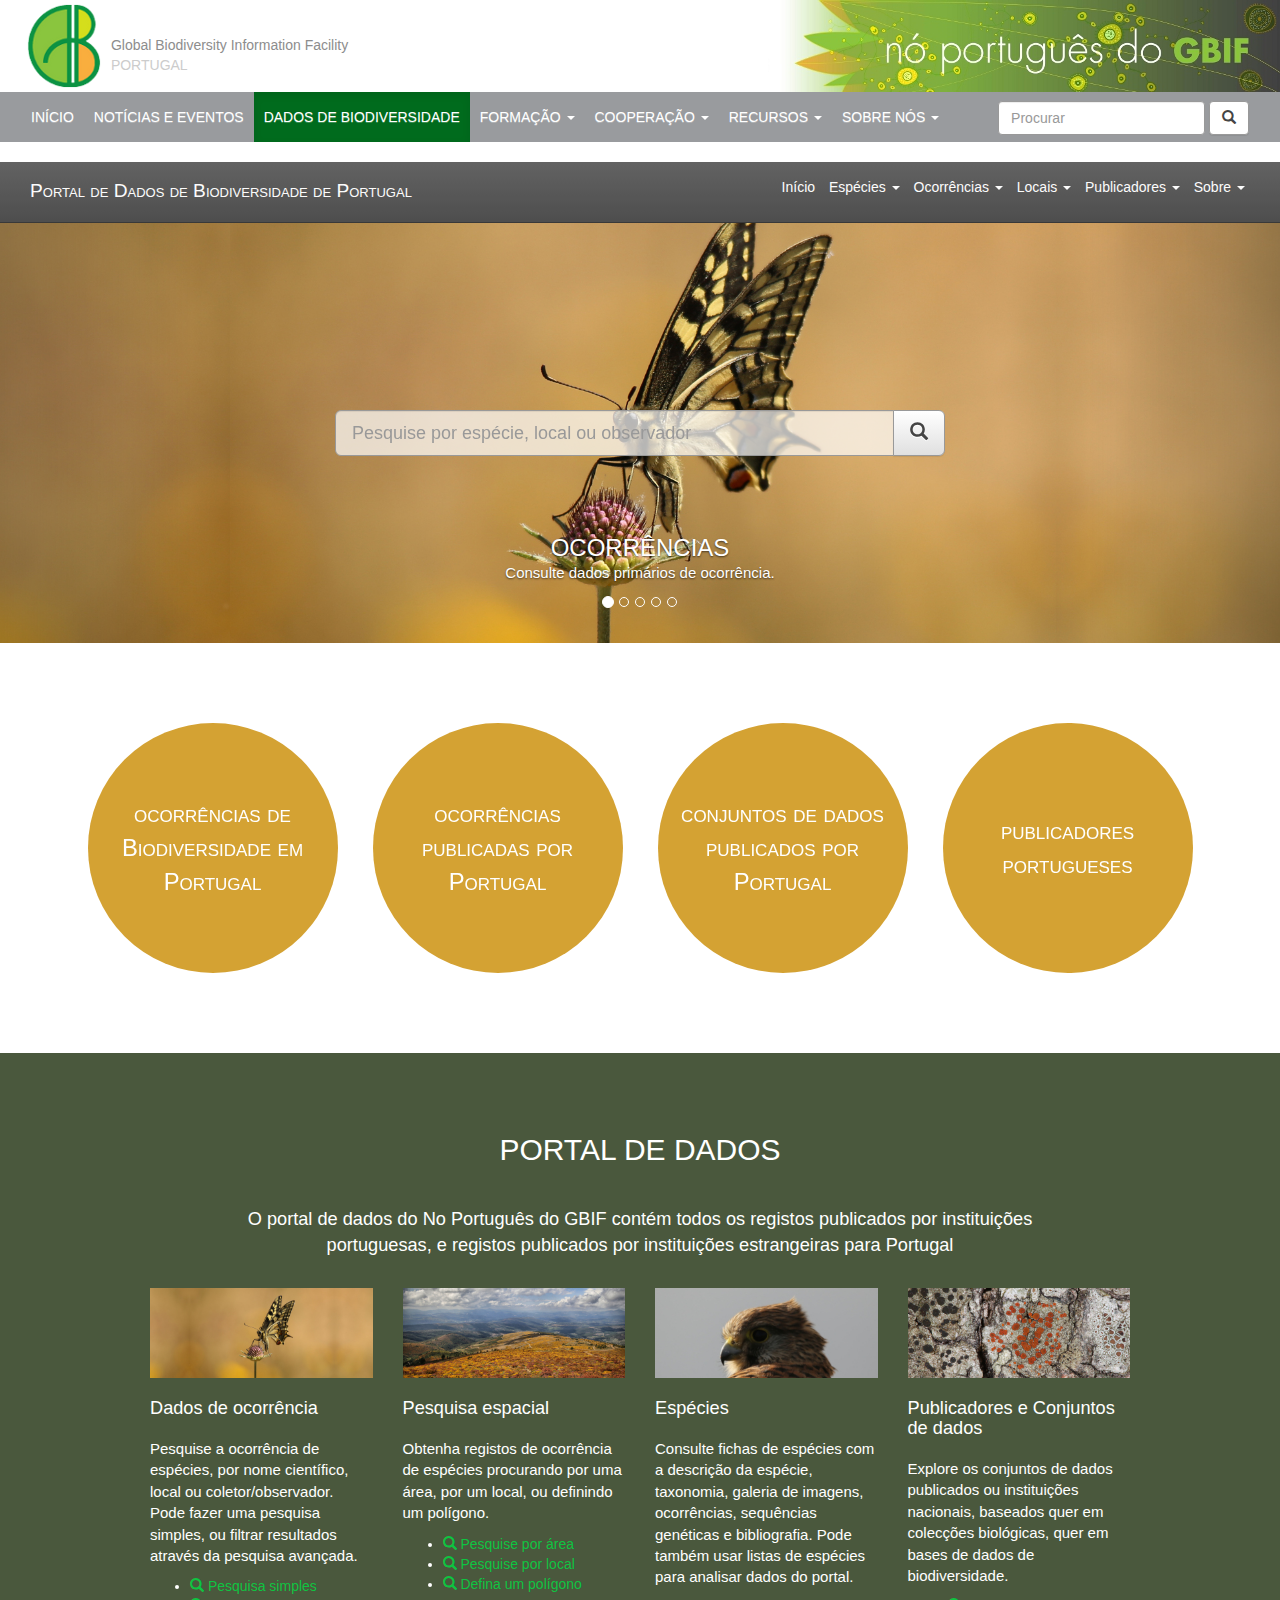
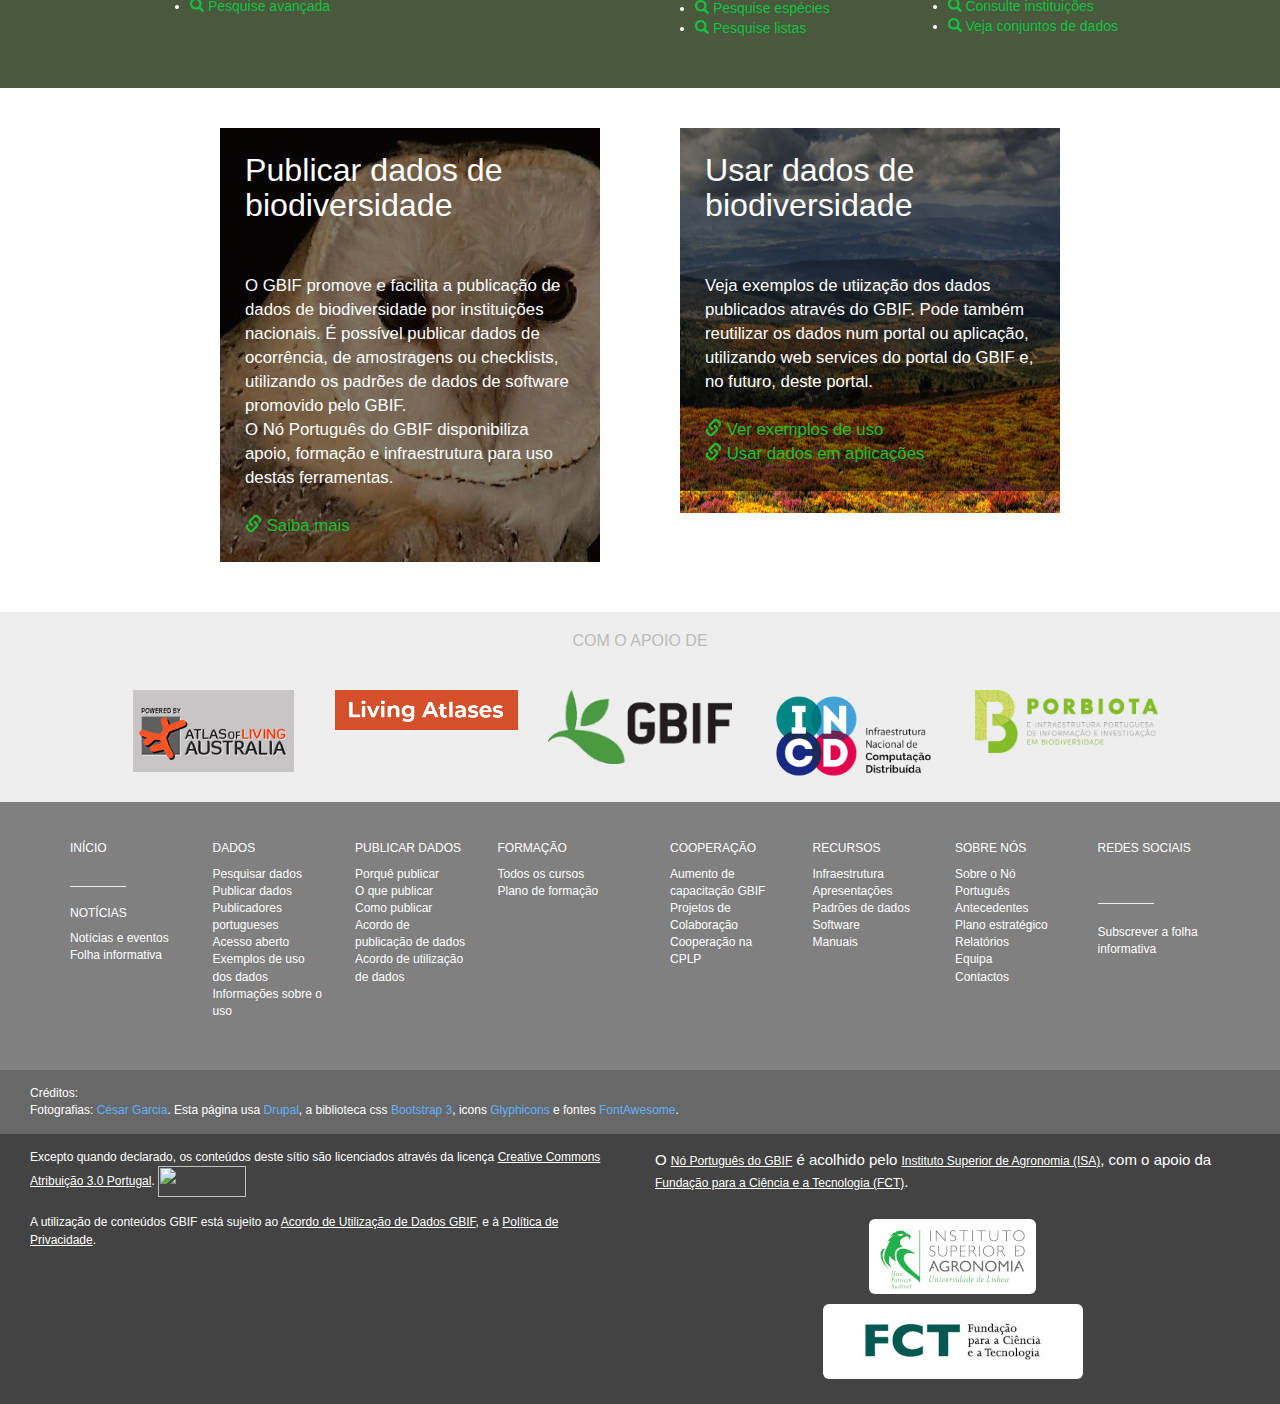
==== commit 930a34cd: "update footer menu in homepage" ====
--- a/index.html
+++ b/index.html
@@ -391,66 +391,79 @@
 
       <div class="container-fluid"> <!-- footer menu-->
         <div class="row footermenu ">
-        <div class="col-sm-6">
-        <div class="col-sm-3"><h2><a href="http://www.gbif.pt">Início</a></h2></div>
-          <div class="col-sm-3"><h2><a href="http://www.gbif.pt/taxonomy/term/28">Notícias</a></h2></div>
-          <div class="col-sm-3"><h2><a href="http://www.gbif.pt/taxonomy/term/29">Participar</a></h2>
-            <ul class="list-unstyled">
-              <li><a href="http://www.gbif.pt/node/18">Publicadores Portugueses</a></li>
-              <li><a href="http://www.gbif.pt/node/492">Acordo de partilha de dados</a></li>
-              <li><a href="http://www.gbif.pt/node/133">Ciclo de publicação de dados</a></li>
-              <li><a href="http://www.gbif.pt/node/17">Como partilhar</a></li>
-              <li><a href="http://www.gbif.pt/node/46">Informação sobre uso</a></li>
-              <li><a href="http://www.gbif.pt/node/16">Porquê partilhar</a></li>
-              <li><a href="http://www.gbif.pt/node/115">Questionário</a></li>
-            </ul>
-          </div>
-          <div class="col-sm-3"><h2><a href="http://www.gbif.pt/taxonomy/term/30">Dados</a></h2>
-            <ul class="list-unstyled">
-              <li><a href="http://www.gbif.pt/node/491">Acordo de utilização de dados</a></li>
-              <li><a href="http://www.gbif.pt/node/24">Pesquisar e aceder aos dados</a></li>
-              <li><a href="http://www.gbif.pt/node/133">Exemplos de uso dos dados</a></li>
-              <li><a href="http://www.gbif.pt/node/17">Política de Acesso Aberto</a></li>
-            </ul>
-          </div>
-          </div>
           <div class="col-sm-6">
-          <div class="col-sm-3"><h2><a href="http://www.gbif.pt/taxonomy/term/44">Cooperação</a></h2>
-            <ul class="list-unstyled">
-              <li><a href="http://www.gbif.pt/taxonomy/term/51">Aumento de capacitação GBIF</a></li>
-              <li><a href="http://www.gbif.pt/taxonomy/term/45">Pesquisar e aceder aos dados</a></li>
-              <li><a href="http://www.gbif.pt/taxonomy/term/47">Exemplos de uso dos dados</a></li>
-            </ul>
-          </div>
-          <div class="col-sm-3"><h2><a href="http://www.gbif.pt/taxonomy/term/31">Recursos</a></h2>
-            <ul class="list-unstyled">
-              <li><a href="http://www.gbif.pt/taxonomy/term/49">Apresentações</a></li>
-              <li><a href="http://www.gbif.pt/taxonomy/term/42">Formação</a></li>
-              <li><a href="http://www.gbif.pt/taxonomy/term/50">Materiais promocionais</a></li>
-              <li><a href="http://www.gbif.pt/taxonomy/term/39">Padrões</a></li>
-              <li><a href="http://www.gbif.pt/taxonomy/term/40">Software</a></li>
-              <li><a href="http://www.gbif.pt/taxonomy/term/38">Manuais</a></li>
-              <li><a href="http://www.gbif.pt/taxonomy/term/43">Folha informativa</a></li>
-            </ul>
-          </div>
-          <div class="col-sm-3"><h2><a href="http://www.gbif.pt/taxonomy/term/32">Sobre nós</a></h2>
-            <ul class="list-unstyled">
-              <li><a href="http://www.gbif.pt/node/83">Sobre o Nó Português</a></li>
-              <li><a href="http://www.gbif.pt/taxonomy/term/37">Antecedentes</a></li>
-              <li><a href="http://www.gbif.pt/node/79">Contactos</a></li>
-              <li><a href="http://www.gbif.pt/taxonomy/term/48">Relatórios</a></li>
-            </ul>
-          </div>
-          <div class="col-sm-3"><h2>Redes sociais</h2>
-            <ul class="list-unstyled">
-            <li class="redesSociais"><a href="https://twitter.com/gbifportugal" target="_blank"><i class="fab fa-twitter"></i></a><span class="tab-space"> </span><a href="https://www.facebook.com/pages/Nó-Português-do-GBIF/294265787393100" target="_blank"><i class="fab fa-facebook-f"></i></a></li>
-            <hr style="width:50%; margin-left: 0px;">
-            <li>Subscrever a <a href="http://www.gbif.pt/subscrever_comunicacoes?language=pt-pt">folha informativa</a></li>
-            </ul>
+            <div class="col-sm-3"><h2><a href="https://www.gbif.pt">Início</a></h2>
+                <ul class="list-unstyled">
+                  <hr style="width:50%; margin-left: 0px;">
+                  <li><h2><a href="https://www.gbif.pt/news?language=pt-pt">Notícias</a></h2></li>
+                  <li><a href="https://www.gbif.pt/news?language=pt-pt">Notícias e eventos</a></li>
+                  <li><a href="https://www.gbif.pt/taxonomy/term/43?language=pt-pt">Folha informativa</a></li>
+                </ul>
+            </div>
+            <div class="col-sm-3"><h2><a href="https://www.gbif.pt/taxonomy/term/30">Dados</a></h2>
+              <ul class="list-unstyled">
+                <li><a href="https://dados.gbif.pt">Pesquisar dados</a></li>
+                <li><a href="https://www.gbif.pt/publish?language=pt-pt">Publicar dados</a></li>
+                <li><a href="https://metadados.gbif.pt/">Publicadores portugueses</a></li>
+                <li><a href="https://www.gbif.pt/node/506?language=pt-pt">Acesso aberto</a></li>
+                <li><a href="https://www.gbif.pt/node/23?language=pt-pt">Exemplos de uso dos dados</a></li>
+                <li><a href="https://www.gbif.pt/node/153?language=pt-pt">Informações sobre o uso</a></li>
+              </ul>
+            </div>
+            <div class="col-sm-3"><h2><a href="https://www.gbif.pt/publicar?language=pt-pt">Publicar dados</a></h2>
+              <ul class="list-unstyled">
+                <li><a href="https://www.gbif.pt/publish?language=pt-pt">Porquê publicar</a></li>
+                <li><a href="https://www.gbif.pt/publish/what?language=pt-pt">O que publicar</a></li>
+                <li><a href="https://www.gbif.pt/publish/how?language=pt-pt">Como publicar</a></li>
+                <li><a href="https://www.gbif.pt/publish/publisher?language=pt-pt">Acordo de publicação de dados</a></li>
+                <li><a href="https://www.gbif.pt/publish/user?language=pt-pt">Acordo de utilização de dados</a></li>
+              </ul>
+            </div>
+            <div class="col-sm-3"><h2><a href="https://www.gbif.pt/formacao?language=pt-pt">Formação</a></h2>
+              <ul class="list-unstyled">
+                <li><a href="https://www.gbif.pt/formacao?language=pt-pt">Todos os cursos</a></li>
+                <li><a href="https://www.gbif.pt/formacao2020?language=pt-pt">Plano de formação</a></li>
+              </ul>
+            </div>
+          </div>
+          <div class="col-sm-6">
+            <div class="col-sm-3"><h2><a href="https://www.gbif.pt/taxonomy/term/44">Cooperação</a></h2>
+              <ul class="list-unstyled">
+                <li><a href="https://www.gbif.pt/taxonomy/term/51">Aumento de capacitação GBIF</a></li>
+                <li><a href="https://www.gbif.pt/taxonomy/term/45">Projetos de Colaboração</a></li>
+                <li><a href="https://www.gbif.pt/taxonomy/term/47">Cooperação na CPLP</a></li>
+              </ul>
+            </div>
+            <div class="col-sm-3"><h2><a href="https://www.gbif.pt/resources">Recursos</a></h2>
+              <ul class="list-unstyled">
+                <li><a href="https://www.gbif.pt/infraestrutura?language=pt-pt">Infraestrutura</a></li>
+                <li><a href="https://www.gbif.pt/taxonomy/term/49?language=pt-pt">Apresentações</a></li>
+                <li><a href="https://www.gbif.pt/taxonomy/term/39?language=pt-pt">Padrões de dados</a></li>
+                <li><a href="https://www.gbif.pt/taxonomy/term/40?language=pt-pt">Software</a></li>
+                <li><a href="https://www.gbif.pt/taxonomy/term/38?language=pt-pt">Manuais</a></li>
+              </ul>
+            </div>
+            <div class="col-sm-3"><h2><a href="https://www.gbif.pt/sobre?language=pt-pt">Sobre nós</a></h2>
+              <ul class="list-unstyled">
+                <li><a href="https://www.gbif.pt/node/83?language=pt-pt">Sobre o Nó Português</a></li>
+                <li><a href="https://www.gbif.pt/taxonomy/term/37">Antecedentes</a></li>
+                <li><a href="https://www.gbif.pt/planoestrategico">Plano estratégico</a></li>
+                <li><a href="https://www.gbif.pt/relatorios">Relatórios</a></li>
+                <li><a href="https://www.gbif.pt/equipa">Equipa</a></li>
+                <li><a href="https://www.gbif.pt/contactos">Contactos</a></li>
+              </ul>
+            </div>
+            <div class="col-sm-3"><h2>Redes sociais</h2>
+              <ul class="list-unstyled">
+                <li class="redesSociais"><a href="https://twitter.com/gbifportugal" target="_blank"><i class="fa fa-twitter fa-lg"></i></a><span class="tab-space"> </span>
+                  <a href="https://www.facebook.com/pages/Nó-Português-do-GBIF/294265787393100" target="_blank"><i class="fa fa-facebook fa-lg"></i></a></li>
+                <hr style="width:50%; margin-left: 0px;">
+                <li><a href="https://www.gbif.pt/subscrever_comunicacoes?language=pt-pt">Subscrever a folha informativa</a></li>
+              </ul>
+            </div>
           </div>
         </div>
-        </div>
-       </div><!--/footer menu-->
+        </div><!--/footer menu-->
 
         <div class="row credits">
           <div class ="col-sm-12"> Créditos:<br />
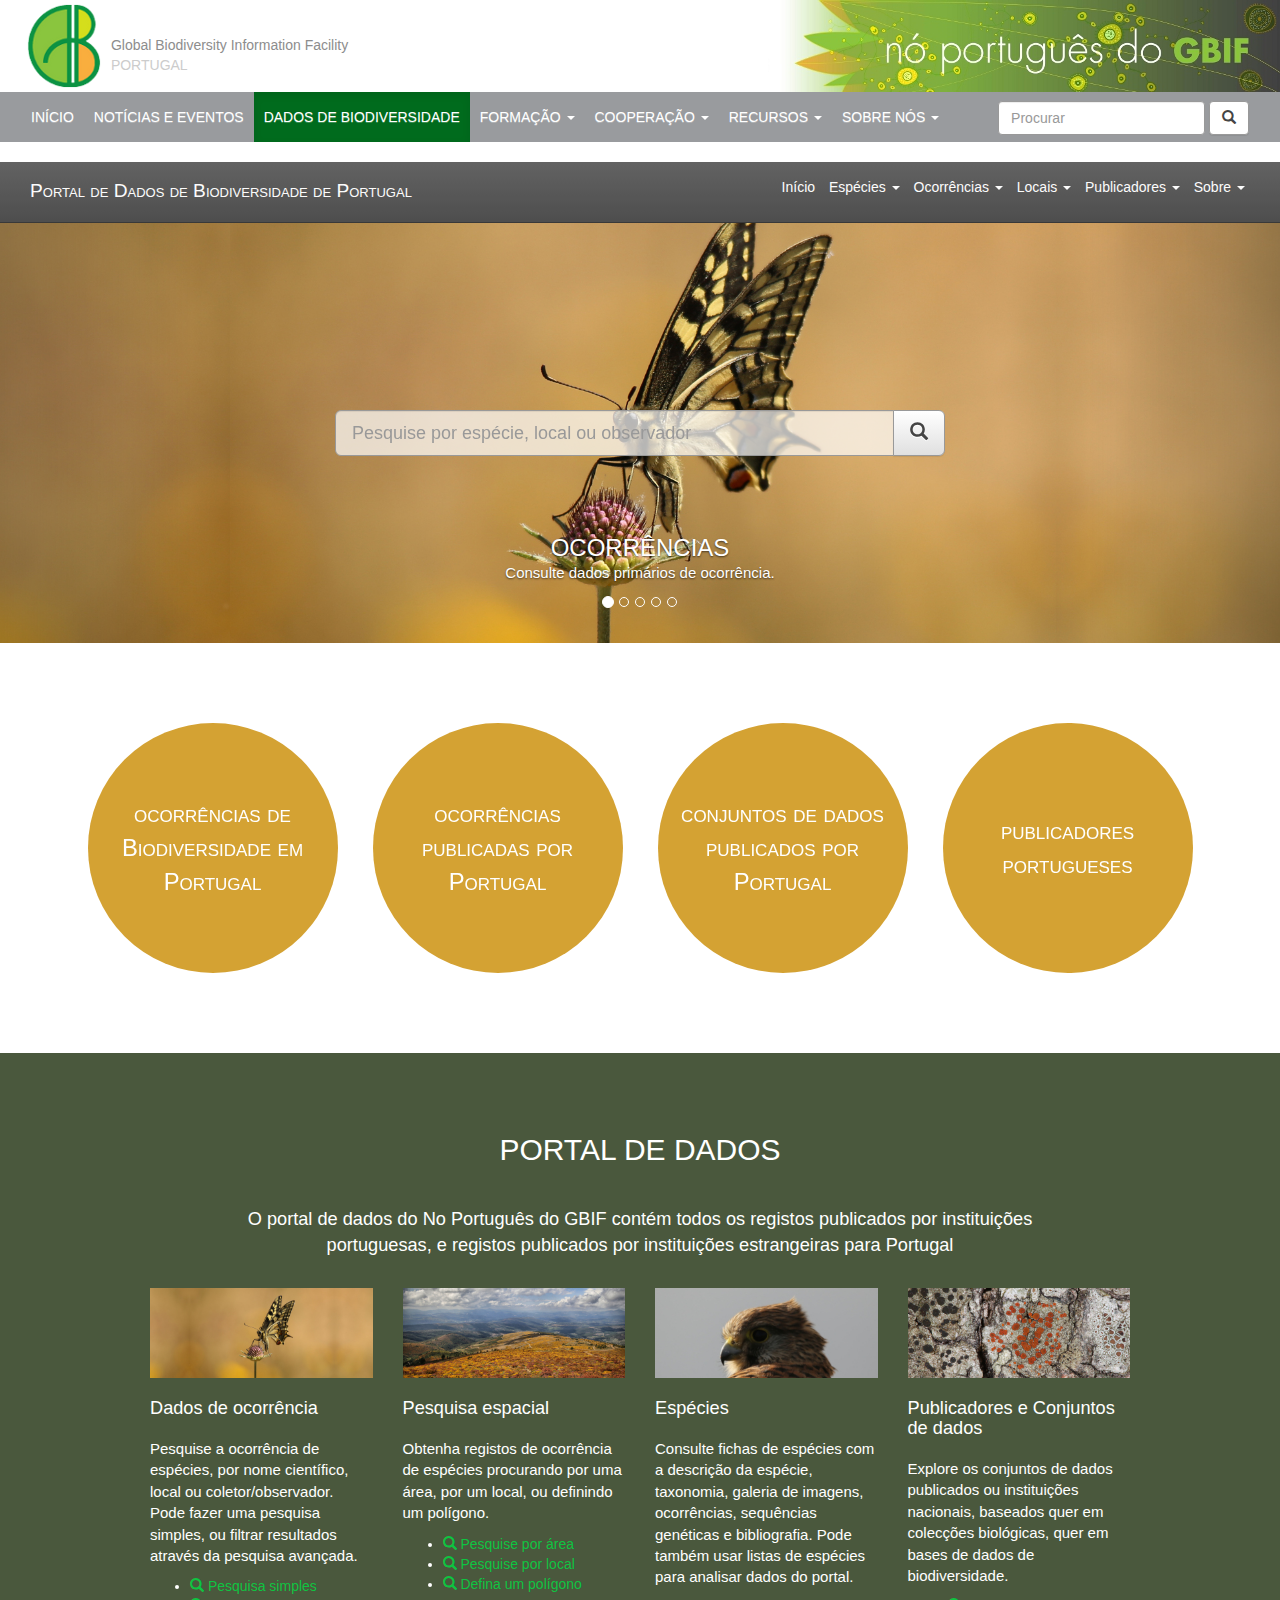
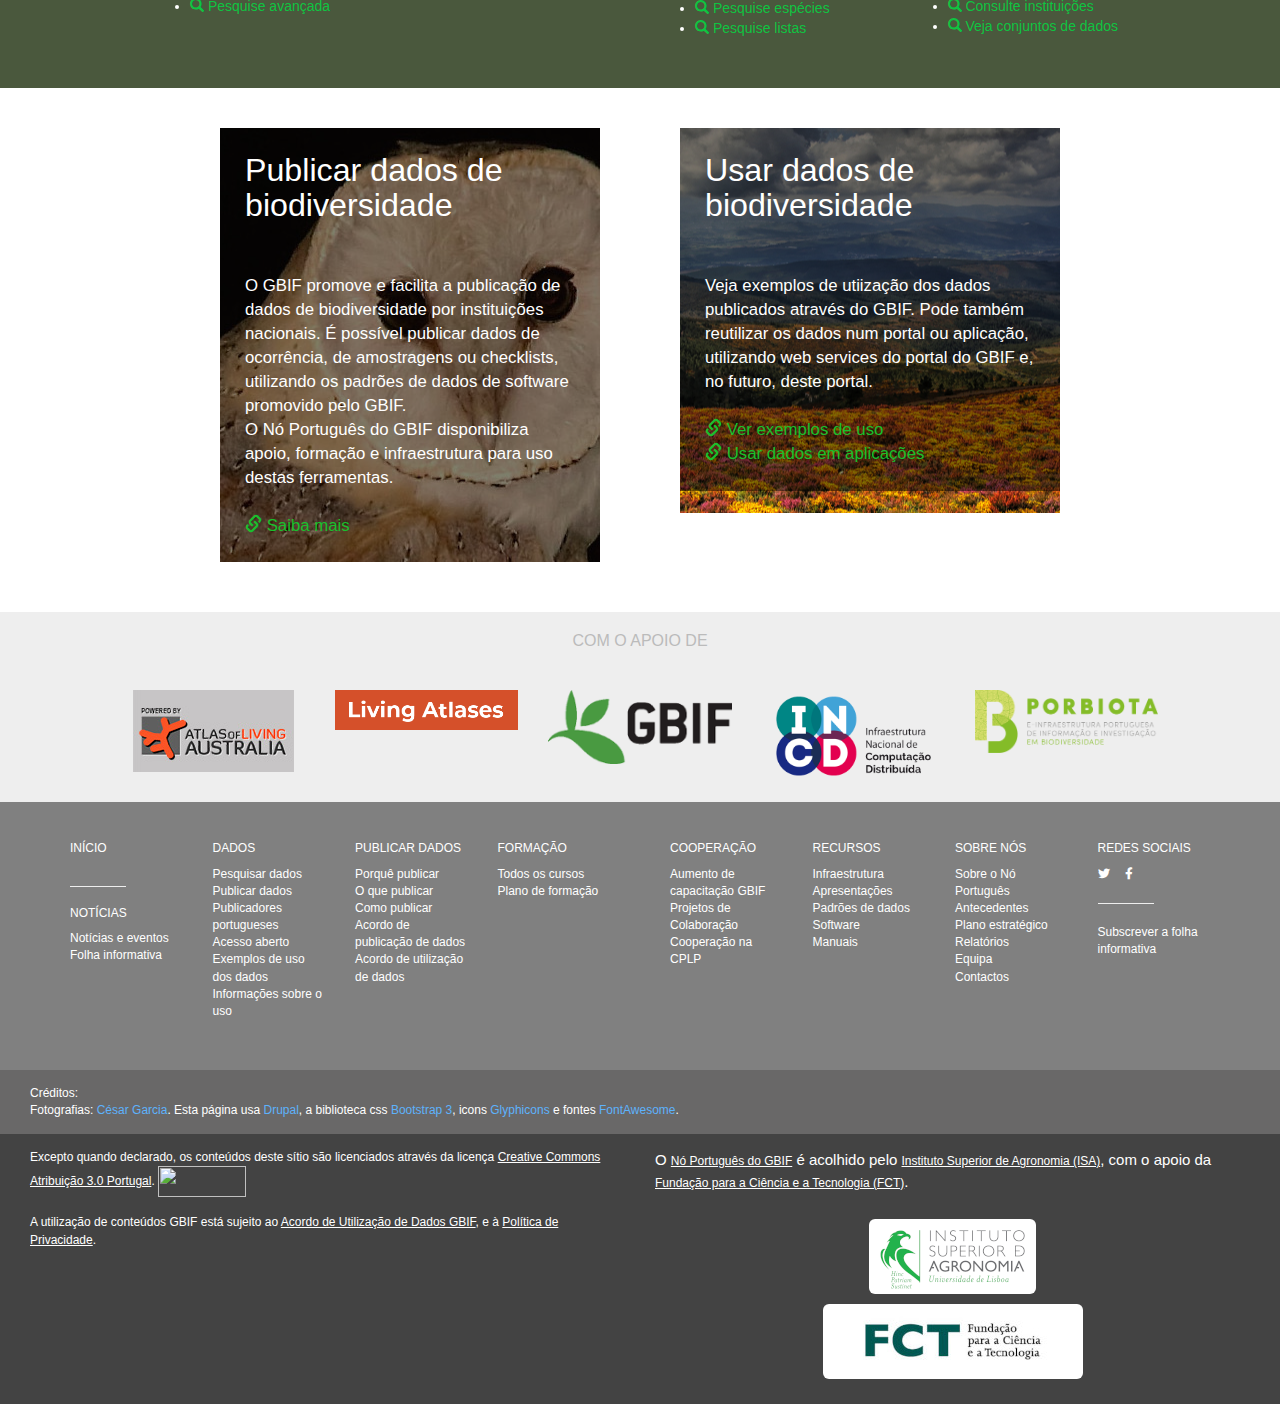
==== commit 4283370a: "update social icons  menu in homepage" ====
--- a/index.html
+++ b/index.html
@@ -455,9 +455,8 @@
             </div>
             <div class="col-sm-3"><h2>Redes sociais</h2>
               <ul class="list-unstyled">
-                <li class="redesSociais"><a href="https://twitter.com/gbifportugal" target="_blank"><i class="fa fa-twitter fa-lg"></i></a><span class="tab-space"> </span>
-                  <a href="https://www.facebook.com/pages/Nó-Português-do-GBIF/294265787393100" target="_blank"><i class="fa fa-facebook fa-lg"></i></a></li>
-                <hr style="width:50%; margin-left: 0px;">
+                <li class="redesSociais"><a href="https://twitter.com/gbifportugal" target="_blank"><i class="fab fa-twitter"></i></a><span class="tab-space"> </span><a href="https://www.facebook.com/pages/Nó-Português-do-GBIF/294265787393100" target="_blank"><i class="fab fa-facebook-f"></i></a></li>
+              <hr style="width:50%; margin-left: 0px;">
                 <li><a href="https://www.gbif.pt/subscrever_comunicacoes?language=pt-pt">Subscrever a folha informativa</a></li>
               </ul>
             </div>
